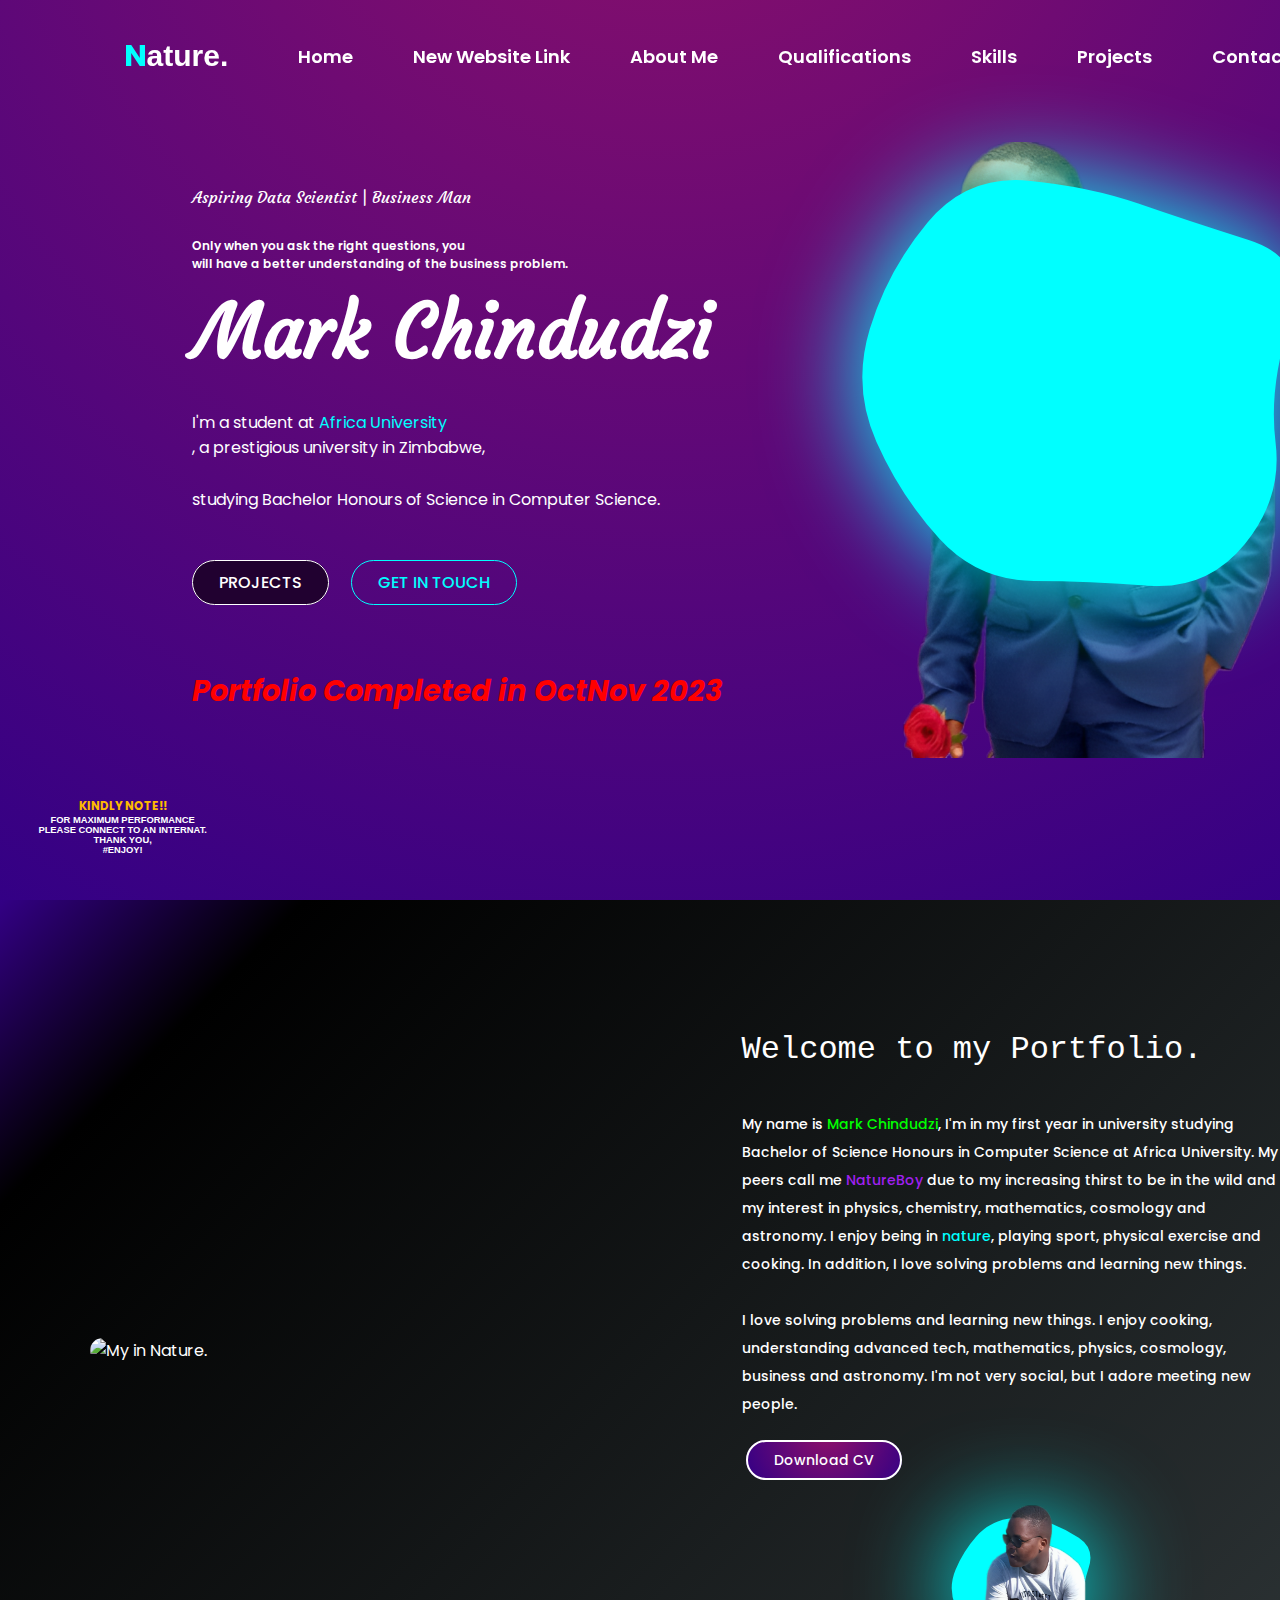
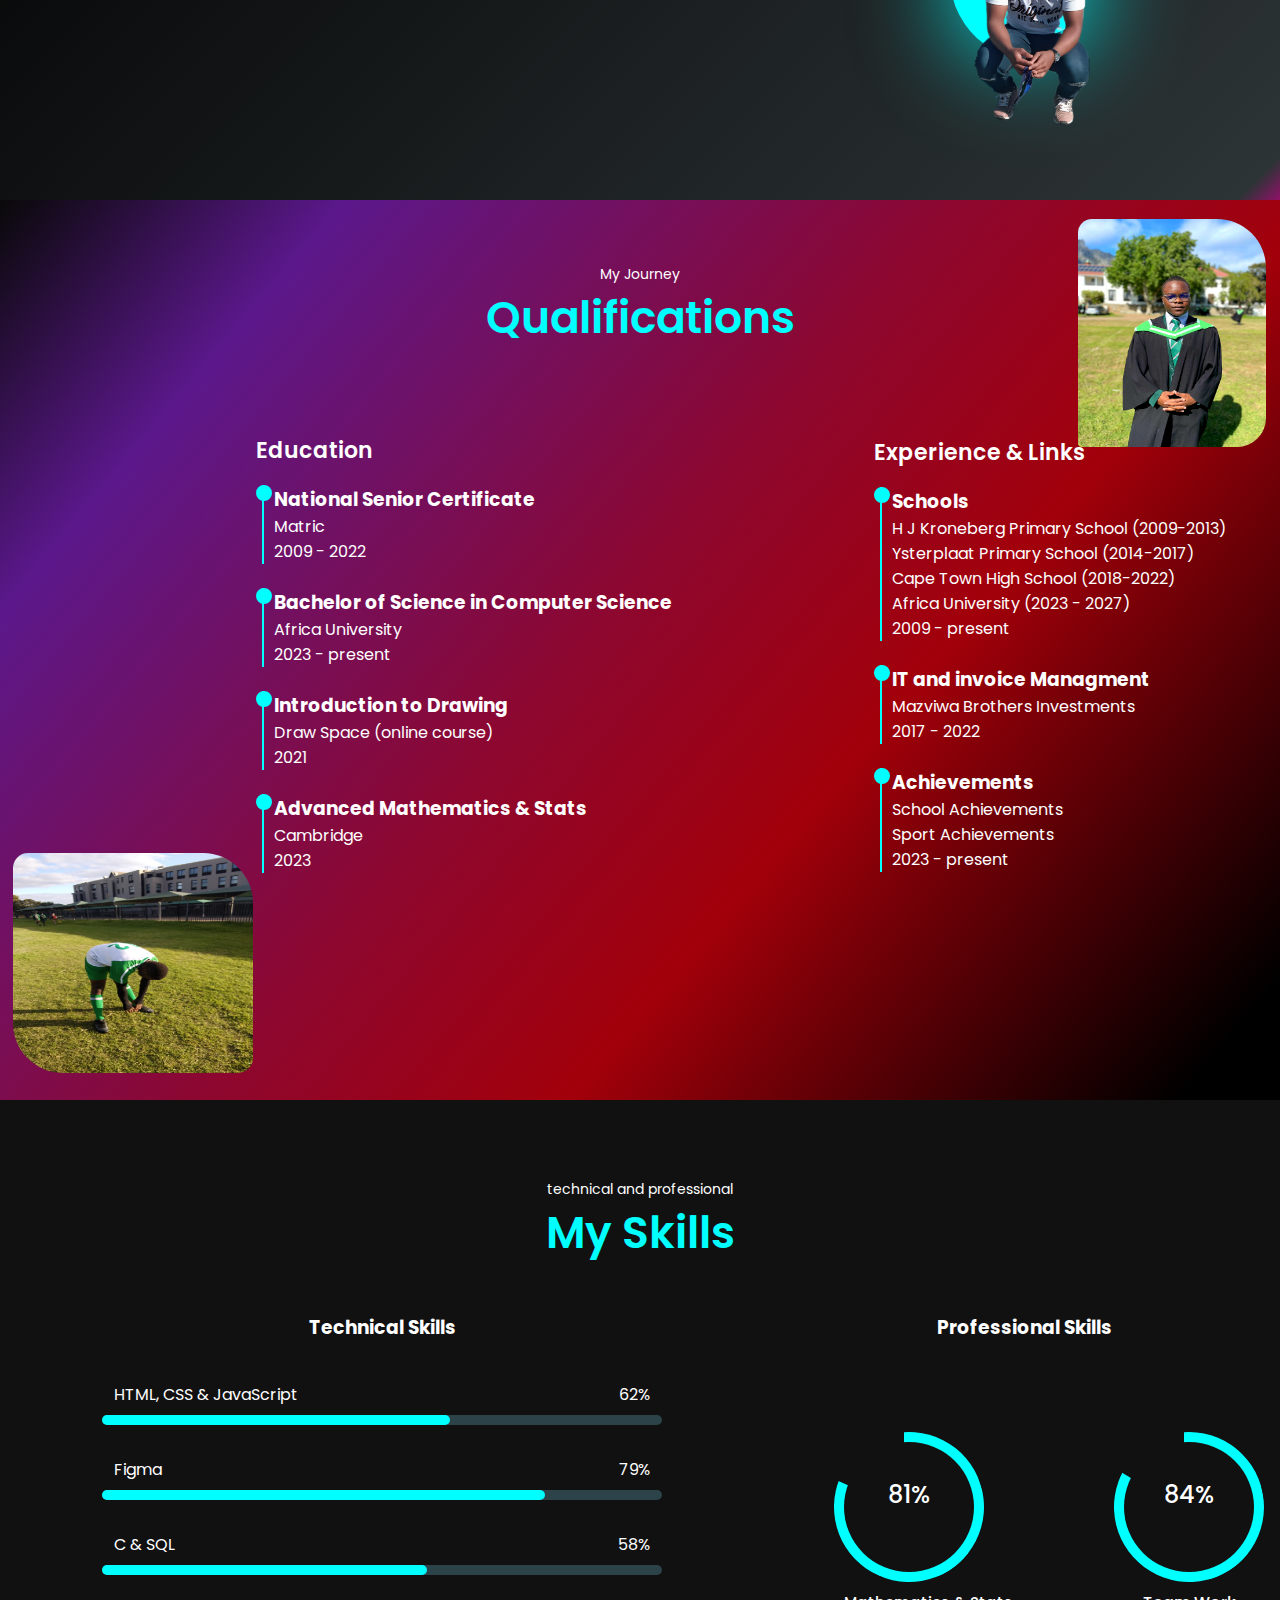
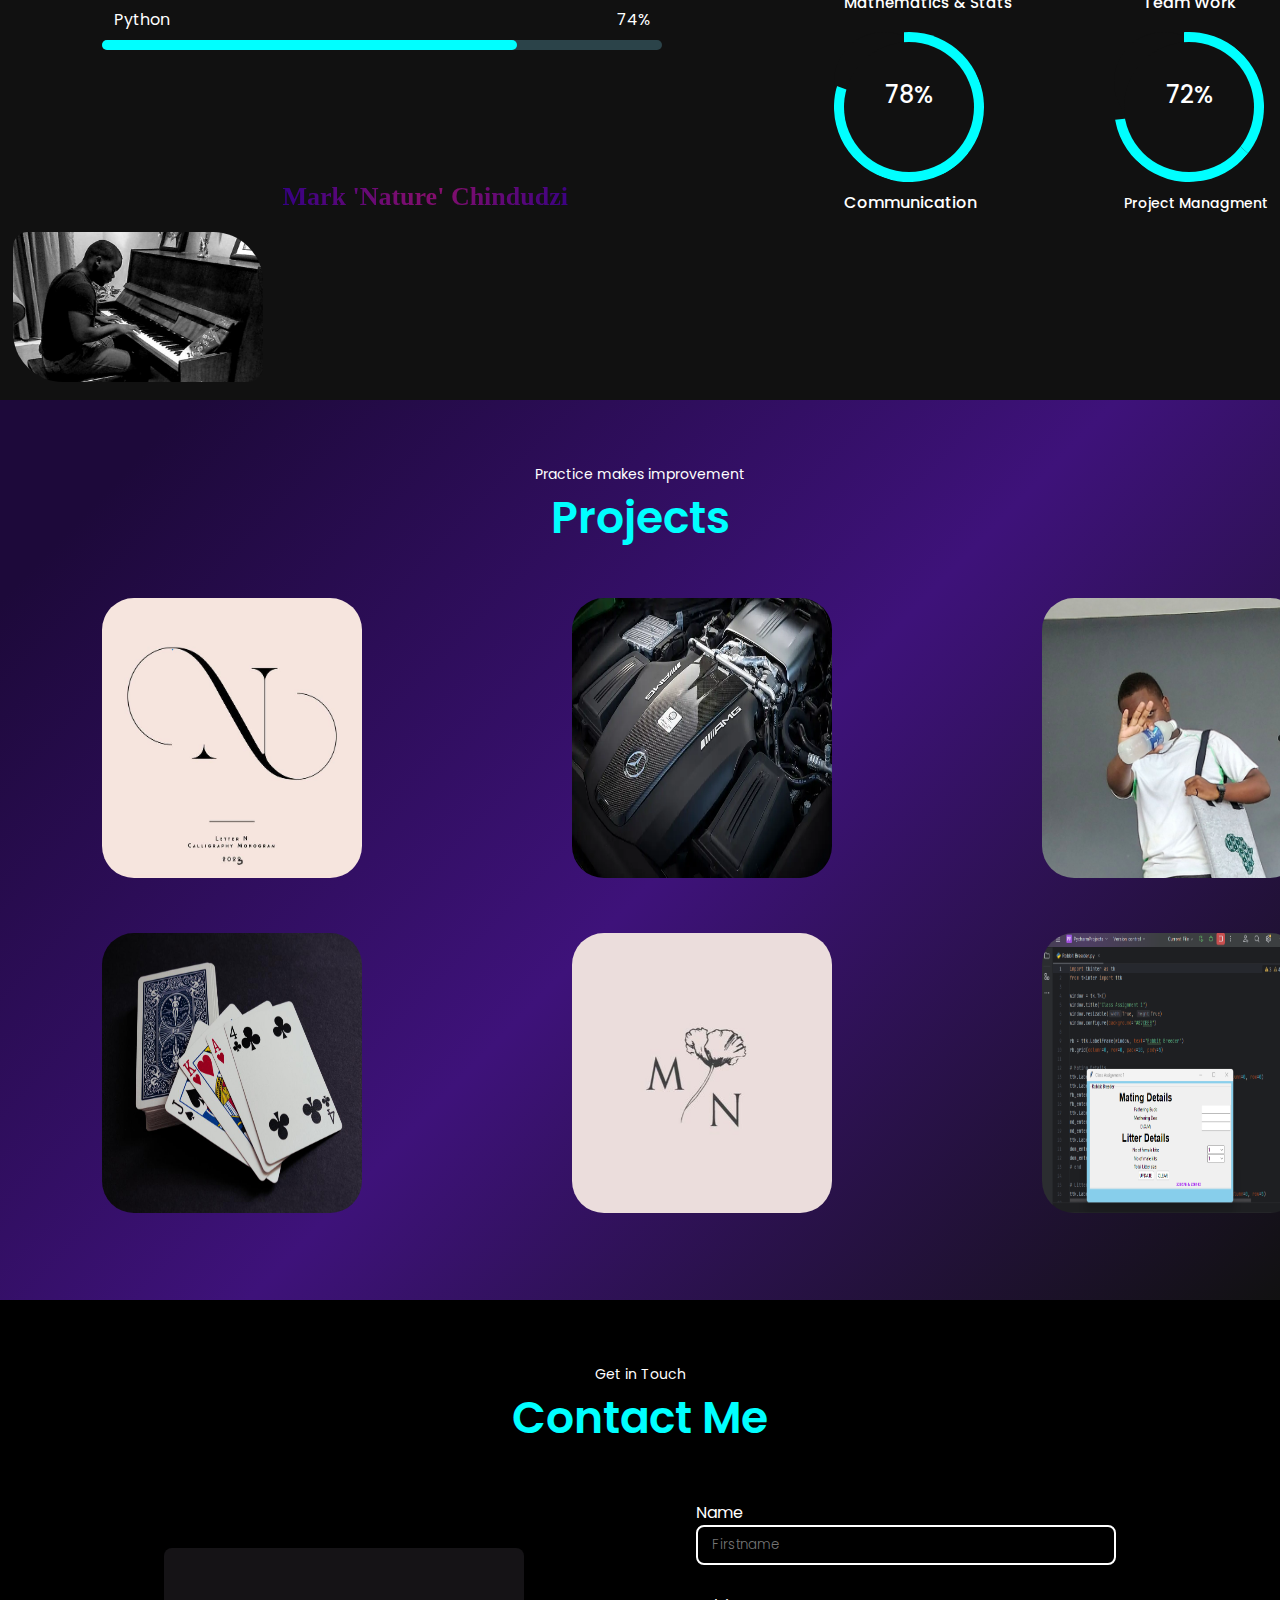
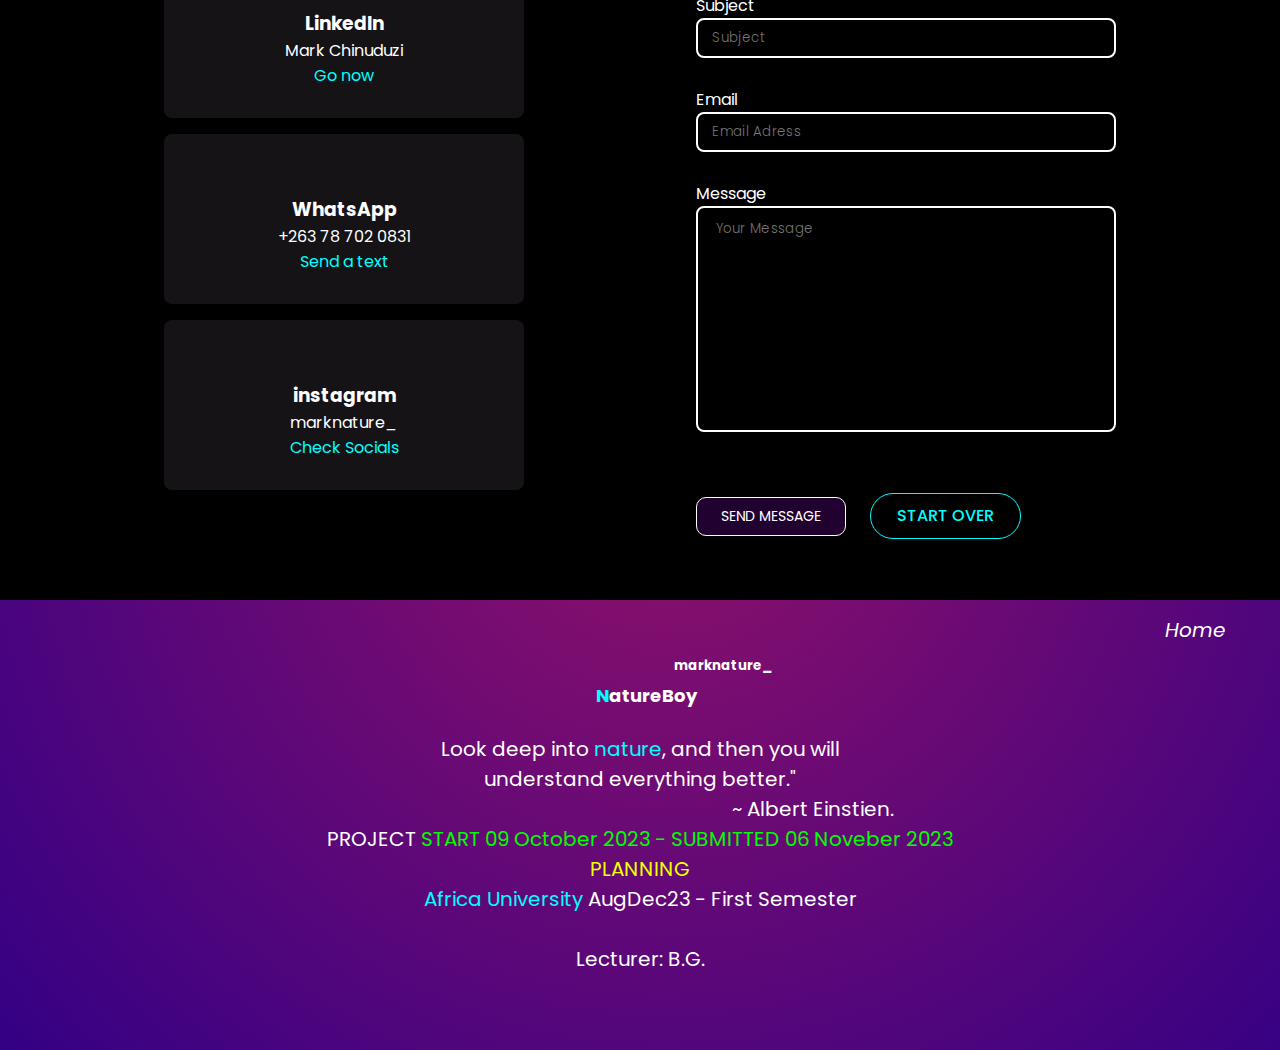
==== index.html @ 0c4cb0e7 "Fixing the error so i can publish it" ====
<!DOCTYPE html>
<html lang="en">
<head>
   <meta charset="UTF-8">
   <meta name="viewport" content="width=device-width, initial-scale=1">
   <title>marknature_230378_AugDec23_Sem1</title>
   <link rel="stylesheet" text="text/css" href="assets/css/styles.css">
   <link href="https://cdn.jsdelivr.net/npm/remixicon@3.5.0/fonts/remixicon.css" rel="stylesheet">
   <link rel="preconnect" href="https://fonts.googleapis.com">
   <link rel="preconnect" href="https://fonts.gstatic.com" crossorigin>
   <link href="https://fonts.googleapis.com/css2?family=Courgette&family=Poppins:wght@300;400;500;600;700;800;900&display=swap" rel="stylesheet">
</head>

<body>

   <div id="navbar" data-toggle="ham-navigation"> <!----Responsive NavBar--Mobile Hamburger Menu-->
      <label>
         <input type="checkbox">
         <span class="menu"><span class="hamburger"></span></span>
         <ul class="nav">
          <li><span style="color: #A020F0;">MENU</span></li>
         <li><a href="#home">Home</a></li>
         <li><a href="#headfootnew">New&nbsp;Website&nbsp;Link</a></li>
         <li><a href="#about-me">About&nbsp;Me</a></li>
         <li><a href="#qualifications">Qualifications</a></li>
         <li><a href="#skills">Skills</a></li>
         <li><a href="#projects">Projects</a></li>
         <li><a href="#contact">Contact</a></li>
         </ul>
      </label>
   </div>

   <header>
      <a class="logo"><i class="ri-tree-fill"></i>&nbsp;<span style="color:#0ff">N</span>ature.</a>
       <ul class="menu-list">
         <li><a href="#home" class="active">Home</a></li>
         <li><a href="#headfootnew">New&nbsp;Website&nbsp;Link</a></li>
         <li><a href="#about-me">About&nbsp;Me</a></li>
         <li><a href="#qualifications">Qualifications</a></li>
         <li><a href="#skills">Skills</a></li>
         <li><a href="#projects">Projects</a></li>
         <li><a href="#contact">Contact</a></li>
       </ul>
   </header>

   <section id="home">
      <div class="home-content">
         <h4>Aspiring Data Scientist | Business Man</h4>
         <h5>Only when you ask the right questions, you<br>will have a better understanding of the business problem.</h5>
         <h1>Mark Chindudzi</h1>
         <p>I'm a student at<a href="https://www.africau.ac.zw/" target="_blank" rel="noopener noreferrer"> Africa University</a><span class="dis">, a prestigious university in Zimbabwe,</span><br>studying Bachelor Honours of Science in Computer Science.</p>
         <a href="#projects" class="c">Projects</a>
         <a href="#footer" class="ct"><i class="ri-contacts-fill"></i> Get in touch</a>
         <br><br><br><br>
         <h2 style= "color: red; font-size: 29px; font-style: italic;">Portfolio Completed in OctNov 2023</h2>
      </div>

   <div class="icons">
      <a href="https://www.instagram.com/marknature_/" target="_blank" rel="noopener noreferrer"><i class="ri-instagram-fill"></i></a>
      <a href="https://www.linkedin.com/in/mark-chindudzi-191a35198/" target="_blank" rel="noopener noreferrer"><i class="ri-linkedin-box-fill"></i></a>
      <a href="https://wa.link/hgy0xg" target="_blank" rel="noopener noreferrer"><i class="ri-whatsapp-fill"></i></a>
      <a href="https://www.pinterest.co.kr/marknature_/" target="_blank" rel="noopener noreferrer"><i class="ri-pinterest-fill"></i></a>
      <a href="#contact"><i class="ri-mail-send-fill"></i></a>
   </div>

   <div class="liquid-shape">
   <svg viewBox="0 0 500 500" xmlns="http://www.w3.org/2000/svg" xmlns:xlink="http://www.w3.org/1999/xlink" width="100%" id="blobSvg">
      <path fill="#0ff">
          <animate attributeName="d"
               dur="25s"
               repeatCount="indefinite"
               values="
               M426,302.5Q433,355,398.5,401.5Q364,448,307,439Q250,430,199.5,427Q149,424,118,384Q87,344,64,297Q41,250,52,196Q63,142,99,96.5Q135,51,192.5,70.5Q250,90,288,104.5Q326,119,392,124.5Q458,130,438.5,190Q419,250,426,302.5Z;

               M412,298.5Q417,347,381.5,381Q346,415,298,422Q250,429,194.5,435.5Q139,442,92.5,405Q46,368,24.5,309Q3,250,32.5,196Q62,142,101,100.5Q140,59,195,32Q250,5,310.5,23Q371,41,408.5,89Q446,137,426.5,193.5Q407,250,412,298.5Z;

               M441,298Q416,346,390.5,397.5Q365,449,307.5,468.5Q250,488,206.5,444.5Q163,401,99,387.5Q35,374,50.5,312Q66,250,88.5,210Q111,170,123.5,111Q136,52,193,46Q250,40,312,37Q374,34,384,100.5Q394,167,430,208.5Q466,250,441,298Z;

               M478,310Q458,370,399,388Q340,406,295,452.5Q250,499,200,461Q150,423,103.5,392Q57,361,32,305.5Q7,250,58,209.5Q109,169,140,141Q171,113,210.5,83.5Q250,54,291.5,80Q333,106,359.5,138.5Q386,171,442,210.5Q498,250,478,310Z;

               M456.5,306.5Q446,363,388,376Q330,389,290,441.5Q250,494,188.5,478.5Q127,463,101.5,406.5Q76,350,81,300Q86,250,101,211Q116,172,132.5,124Q149,76,199.5,40Q250,4,294,50.5Q338,97,395.5,115Q453,133,460,191.5Q467,250,456.5,306.5Z;

               M473.5,308.5Q453,367,391,376.5Q329,386,289.5,415.5Q250,445,202,430.5Q154,416,131,374Q108,332,99,291Q90,250,104,212Q118,174,124.5,109Q131,44,190.5,61Q250,78,294,88Q338,98,377.5,126Q417,154,455.5,202Q494,250,473.5,308.5Z;

               M441.5,303.5Q436,357,399.5,401.5Q363,446,306.5,427.5Q250,409,189,435Q128,461,105,404Q82,347,74,298.5Q66,250,91.5,211.5Q117,173,143,141.5Q169,110,209.5,73.5Q250,37,306,46.5Q362,56,405.5,95.5Q449,135,448,192.5Q447,250,441.5,303.5Z;

               M414.5,288Q381,326,375.5,392.5Q370,459,310,475Q250,491,203.5,451Q157,411,108,385.5Q59,360,46,305Q33,250,44.5,194Q56,138,105,111Q154,84,202,59Q250,34,301,53.5Q352,73,376,118Q400,163,424,206.5Q448,250,414.5,288Z;

               M440.5,294Q403,338,370,369Q337,400,293.5,430.5Q250,461,201.5,440Q153,419,110,387.5Q67,356,38.5,303Q10,250,55.5,207Q101,164,129,127Q157,90,203.5,75Q250,60,300.5,67.5Q351,75,374.5,119.5Q398,164,438,207Q478,250,440.5,294Z;
               "
          ></animate>
      </path>
     </svg>
   </div>
   <div class="liquid-shape2">
      <svg viewBox="0 0 500 500" xmlns="http://www.w3.org/2000/svg" xmlns:xlink="http://www.w3.org/1999/xlink" width="100%" id="blobSvg">
         <path fill="#0ff">
             <animate attributeName="d"
                  dur="25s"
                  repeatCount="indefinite"
                  values="
                  M426,302.5Q433,355,398.5,401.5Q364,448,307,439Q250,430,199.5,427Q149,424,118,384Q87,344,64,297Q41,250,52,196Q63,142,99,96.5Q135,51,192.5,70.5Q250,90,288,104.5Q326,119,392,124.5Q458,130,438.5,190Q419,250,426,302.5Z;
   
                  M412,298.5Q417,347,381.5,381Q346,415,298,422Q250,429,194.5,435.5Q139,442,92.5,405Q46,368,24.5,309Q3,250,32.5,196Q62,142,101,100.5Q140,59,195,32Q250,5,310.5,23Q371,41,408.5,89Q446,137,426.5,193.5Q407,250,412,298.5Z;
   
                  M441,298Q416,346,390.5,397.5Q365,449,307.5,468.5Q250,488,206.5,444.5Q163,401,99,387.5Q35,374,50.5,312Q66,250,88.5,210Q111,170,123.5,111Q136,52,193,46Q250,40,312,37Q374,34,384,100.5Q394,167,430,208.5Q466,250,441,298Z;
   
                  M478,310Q458,370,399,388Q340,406,295,452.5Q250,499,200,461Q150,423,103.5,392Q57,361,32,305.5Q7,250,58,209.5Q109,169,140,141Q171,113,210.5,83.5Q250,54,291.5,80Q333,106,359.5,138.5Q386,171,442,210.5Q498,250,478,310Z;
   
                  M456.5,306.5Q446,363,388,376Q330,389,290,441.5Q250,494,188.5,478.5Q127,463,101.5,406.5Q76,350,81,300Q86,250,101,211Q116,172,132.5,124Q149,76,199.5,40Q250,4,294,50.5Q338,97,395.5,115Q453,133,460,191.5Q467,250,456.5,306.5Z;
   
                  M473.5,308.5Q453,367,391,376.5Q329,386,289.5,415.5Q250,445,202,430.5Q154,416,131,374Q108,332,99,291Q90,250,104,212Q118,174,124.5,109Q131,44,190.5,61Q250,78,294,88Q338,98,377.5,126Q417,154,455.5,202Q494,250,473.5,308.5Z;
   
                  M441.5,303.5Q436,357,399.5,401.5Q363,446,306.5,427.5Q250,409,189,435Q128,461,105,404Q82,347,74,298.5Q66,250,91.5,211.5Q117,173,143,141.5Q169,110,209.5,73.5Q250,37,306,46.5Q362,56,405.5,95.5Q449,135,448,192.5Q447,250,441.5,303.5Z;
   
                  M414.5,288Q381,326,375.5,392.5Q370,459,310,475Q250,491,203.5,451Q157,411,108,385.5Q59,360,46,305Q33,250,44.5,194Q56,138,105,111Q154,84,202,59Q250,34,301,53.5Q352,73,376,118Q400,163,424,206.5Q448,250,414.5,288Z;
   
                  M440.5,294Q403,338,370,369Q337,400,293.5,430.5Q250,461,201.5,440Q153,419,110,387.5Q67,356,38.5,303Q10,250,55.5,207Q101,164,129,127Q157,90,203.5,75Q250,60,300.5,67.5Q351,75,374.5,119.5Q398,164,438,207Q478,250,440.5,294Z;
                  "
             ></animate>
         </path>
        </svg>
      </div>
   <div class="Professional-Profile-Picture">
      <img src="assets/img/ppp.png" alt="A professional profile picture.">
   </div>
   <div class="note">
      <h5 style="color: #fb0;"><i class="ri-star-half-fill"></i> KINDLY NOTE!!</h5>
      <h6>FOR MAXIMUM PERFORMANCE<br>PLEASE CONNECT TO AN INTERNAT.<br>THANK YOU,<br>#ENJOY!</h6>
   </div>

   </section>

   <div class="about">
   <section id="about-me">
      <img src="assets/img/about.jpg" alt="My in Nature.">
      <div class="about-content">
         <h1>Welcome to my Portfolio.</h1><br>
         <p>My name is <span style="color:#0f0">Mark Chindudzi</span>, I'm in my first year in university studying Bachelor of Science Honours in Computer
         Science at Africa University. My peers call me <span style="color:#A020F0;">NatureBoy</span> due to my increasing thirst to be in the wild and my 
         interest in physics, chemistry, mathematics, cosmology and astronomy. I enjoy being in <span style="color:#0ff">nature</span>, playing sport, physical exercise and cooking. In addition, I love solving problems and learning new things.</p><br><p>I love solving problems and learning new things. I enjoy cooking, understanding advanced tech, mathematics, physics, cosmology, business and astronomy. I'm not very social, but I adore meeting new people.</p><br>
         <a class="cvb" href="assets/pdf/Nature-CV.pdf" target="_blank" rel="noopener noreferrer"><i class="ri-file-download-fill"></i> Download CV</a><br><br>
         <img src="assets/img/about2.png" alt="Picture of Mark.">
         <div class="liquid-shape4">
            <svg viewBox="0 0 500 500" xmlns="http://www.w3.org/2000/svg" xmlns:xlink="http://www.w3.org/1999/xlink" width="100%" id="blobSvg">
               <path fill="#0ff">
                   <animate attributeName="d"
                        dur="4s"
                        repeatCount="indefinite"
                        values="
                        M426,302.5Q433,355,398.5,401.5Q364,448,307,439Q250,430,199.5,427Q149,424,118,384Q87,344,64,297Q41,250,52,196Q63,142,99,96.5Q135,51,192.5,70.5Q250,90,288,104.5Q326,119,392,124.5Q458,130,438.5,190Q419,250,426,302.5Z;
         
                        M412,298.5Q417,347,381.5,381Q346,415,298,422Q250,429,194.5,435.5Q139,442,92.5,405Q46,368,24.5,309Q3,250,32.5,196Q62,142,101,100.5Q140,59,195,32Q250,5,310.5,23Q371,41,408.5,89Q446,137,426.5,193.5Q407,250,412,298.5Z;
         
                        M441,298Q416,346,390.5,397.5Q365,449,307.5,468.5Q250,488,206.5,444.5Q163,401,99,387.5Q35,374,50.5,312Q66,250,88.5,210Q111,170,123.5,111Q136,52,193,46Q250,40,312,37Q374,34,384,100.5Q394,167,430,208.5Q466,250,441,298Z;
                        "
                   ></animate>
               </path>
              </svg>
            </div>
         <div class="liquid-shape3">
               <svg viewBox="0 0 500 500" xmlns="http://www.w3.org/2000/svg" xmlns:xlink="http://www.w3.org/1999/xlink" width="100%" id="blobSvg">
                  <path fill="#0ff">
                      <animate attributeName="d"
                           dur="3s"
                           repeatCount="indefinite"
                           values="
                           M426,302.5Q433,355,398.5,401.5Q364,448,307,439Q250,430,199.5,427Q149,424,118,384Q87,344,64,297Q41,250,52,196Q63,142,99,96.5Q135,51,192.5,70.5Q250,90,288,104.5Q326,119,392,124.5Q458,130,438.5,190Q419,250,426,302.5Z;
            
                           M412,298.5Q417,347,381.5,381Q346,415,298,422Q250,429,194.5,435.5Q139,442,92.5,405Q46,368,24.5,309Q3,250,32.5,196Q62,142,101,100.5Q140,59,195,32Q250,5,310.5,23Q371,41,408.5,89Q446,137,426.5,193.5Q407,250,412,298.5Z;
            
                           M441,298Q416,346,390.5,397.5Q365,449,307.5,468.5Q250,488,206.5,444.5Q163,401,99,387.5Q35,374,50.5,312Q66,250,88.5,210Q111,170,123.5,111Q136,52,193,46Q250,40,312,37Q374,34,384,100.5Q394,167,430,208.5Q466,250,441,298Z;
                           "
                      ></animate>
                  </path>
                 </svg>
            </div>
      </div>
   </section>
   </div>

   <section id="qualifications">
      <div class="q">
         <div class="main-text">
            <span>My Journey</span>
            <h2>Qualifications</h2>
         </div>
         <div class="qual-content">
   
            <div class="education">
               <h3 class="qual-title"><i class="ri-graduation-cap-fill"></i> Education</h3>
   
            <div class="timeline">
               <div class="timeline-item">
                  <div class="circle-dot"></div>
                  <div class="deta">
                     <h3 class="timeline-title">National Senior Certificate</h3>
                     <p class="timeline-text">Matric</p>
                     <span class="timeline-date"><i class="ri-calendar-todo-fill"></i>2009 - 2022</span>
                  </div>
               </div>
   
               <div class="timeline-item">
                  <div class="circle-dot"></div>
                  <div class="deta">
                     <h3 class="timeline-title">Bachelor of Science in Computer Science</h3>
                     <p class="timeline-text">Africa University</p>
                     <span class="timeline-date"><i class="ri-calendar-todo-fill"></i>2023 - present</span>
                  </div>
               </div>
   
               <div class="timeline-item">
                  <div class="circle-dot"></div>
                  <div class="deta">
                        <h3 class="timeline-title">Introduction to Drawing</h3>
                        <p class="timeline-text">Draw Space (online course)</p>
                        <span class="timeline-date"> <i class="ri-calendar-todo-fill"></i>2021</span>
                  </div>
   
               </div>
   
               <div class="timeline-item">
                  <div class="circle-dot"></div>
                  <div class="deta">
                     <h3 class="timeline-title">Advanced Mathematics & Stats</h3>
                     <p class="timeline-text">Cambridge</p>
                     <span class="timeline-date"><i class="ri-calendar-todo-fill"></i></i>2023</span>
                  </div>
               </div>
   
            </div>
            </div>
   
            <div class="experince">
               <h3 class="qual-title"><i class="ri-links-line"></i>Experience & Links</h3>
   
            <div class="timeline">
               <div class="timeline-item">
                  <div class="deta">
                     <div class="circle-dot"></div>
                     <h3 class="timeline-title">Schools</h3>
                     <p class="timeline-text">H J Kroneberg Primary School (2009-2013)<br>Ysterplaat Primary School (2014-2017)<br>Cape Town High School (2018-2022)<br>Africa University (2023 - 2027)</p>
                     <span class="timeline-date"><i class="ri-calendar-todo-fill"></i>2009 - present</span>
                  </div>
               </div>
   
               <div class="timeline-item">
                  <div class="circle-dot"></div>
                  <div class="deta">
                      <h3 class="timeline-title">IT and invoice Managment</h3>
                     <p class="timeline-text">Mazviwa Brothers Investments</p>
                     <span class="timeline-date"><i class="ri-calendar-todo-fill"></i>2017 - 2022</span>
                  </div>
               </div>
   
               <div class="timeline-item">
                  <div class="circle-dot"></div>
                  <div class="deta">
                     <h3 class="timeline-title">Achievements</h3>
                     <p class="timeline-text">School Achievements<br>Sport Achievements</p>
                     <span class="timeline-date"><i class="ri-calendar-todo-fill"></i>2023 - present</span>
                  </div>
               </div>
   
            </div>
            </div>
   
         </div>
      <br>
      </div>

   <img src="assets/img/academic.png" alt="Academic Achievements" class="img1">
   <img src="assets/img/sport.png" alt="Sport Achievement number 12" class="img2">

   </section>

   <section id="skills">
      <div class="main-text">
         <span>technical and professional</span>
         <h2>My Skills</h2>
      </div>
      <div class="skills-main">
         <div class="skills-left">
            <h3>Technical Skills</h3>

            <div class="skillbar">
               <div class="info">
                  <p>HTML, CSS & JavaScript</p>
                  <p>62%</p>
               </div>
               <div class="bar">
                  <span class="hcj"></span>
               </div>
            </div>

            <div class="skillbar">
               <div class="info">
                  <p>Figma</p>
                  <p>79%</p>
               </div>
               <div class="bar">
                  <span class="figma"></span>
               </div>
            </div>
            
            <div class="skillbar">
               <div class="info">
                  <p>C & SQL</p>
                  <p>58%</p>
               </div>
               <div class="bar">
                  <span class="csql"></span>
               </div>
            </div>

            <div class="skillbar">
               <div class="info">
                  <p>Python</p>
                  <p>74%</p>
               </div>
               <div class="bar">
                  <span class="python"></span>
               </div>
            </div><br><br><br><br>
               <div><a id="nature__logo">Mark 'Nature' Chindudzi</a></div>
          </div>


         <div class="skill-right">
            <h3>Professional Skills</h3>
            <div class="professional">

               <div class="circle-wrap">
                  <div class="circle">
                    <div class="mask full">
                      <div class="fill"></div>
                    </div>
                    <div class="mask half">
                      <div class="fill"></div>
                    </div>
                    <div class="inside-circle">81%<br><span style="font-size: 15px; align-items: center;">Mathematics&nbsp;&&nbsp;Stats</span></div>
                  </div>
               </div>

               <div class="circle-wrap">
                  <div class="circle">
                    <div class="mask full">
                      <div class="fill-2"></div>
                    </div>
                    <div class="mask half">
                      <div class="fill-2"></div>
                    </div>
                    <div class="inside-circle">84%<br><span style="font-size: 16px; align-items: center;">Team&nbsp;Work</span></div>
                  </div>
               </div>

               <div class="circle-wrap">
                  <div class="circle">
                    <div class="mask full">
                      <div class="fill-3"></div>
                    </div>
                    <div class="mask half">
                      <div class="fill-3"></div>
                    </div>
                    <div class="inside-circle">78%<br><span style="font-size: 16px; align-items: center;">Communication</span></div>
                  </div>
               </div>

               <div class="circle-wrap">
                  <div class="circle">
                    <div class="mask full">
                      <div class="fill-4"></div>
                    </div>
                    <div class="mask half">
                      <div class="fill-4"></div>
                    </div>
                    <div class="inside-circle">72%<br><span style="font-size: 14px; align-items: center;">Project&nbsp;Managment</span></div>
                  </div>
               </div>

            </div>
         </div>
         <span class="space-skills"><br><br></span>
      </div>

      <img src="assets/img/piano.png" alt="Me playing the piano" class="img3">
      
   </section>

   <section id="projects">
      <div class="main-text">
         <span>Practice makes improvement</span>
         <h2>Projects</h2>
      </div>
      <div class="projects-content">

         <article class="project-card">
            <img src="assets/img/project3.png" alt="Project 1 image">
            <div class="project-modal">
               <span class="project-subtitle">HTML & CSS Project</span>
               <h2 class="project-title">Glow Button</h2>
               <a href="assets/Practice projects/html&css/glow.html" class="demo" target="_blank" rel="noopener noreferrer">View demo <i class="ri-external-link-fill"></i></a>
            </div>
         </article>

         <article class="project-card">
            <img src="assets/Practice projects/html&css/mercedes/2018-mercedes-amg-gt-r-first-drive (1).webp" alt="Project 1 image">
            <div class="project-modal">
               <span class="project-subtitle">HTTML & CSS Project</span>
               <h2 class="project-title">Animated<br>Card - Mercedes Benz</h2>
               <a href="assets/Practice projects/html&css/mercedes.html" class="demo" target="_blank" rel="noopener noreferrer">View demo <i class="ri-external-link-fill"></i></a>
            </div>
         </article>
         
         <article class="project-card">
            <img src="assets/Practice projects/html&css/pic.jpg" alt="Project 1 image">
            <div class="project-modal">
               <span class="project-subtitle">HTML & CSS Project</span>
               <h2 class="project-title">Business Card</h2>
               <a href="assets/Practice projects/html&css/businesscard.html" class="demo" target="_blank" rel="noopener noreferrer">View demo <i class="ri-external-link-fill"></i></a>
            </div>
         </article>
         
         <article class="project-card">
            <img src="assets/img/dc.png" alt="Project 1 image">
            <div class="project-modal">
               <span class="project-subtitle">Python project using OOP</span>
               <h2 class="project-title">Deck of Cards</h2>
               <a href="assets/Practice projects/python/Deck of Cards program.py" class="demo" target="_blank" rel="noopener noreferrer">Download Code <i class="ri-download-2-line"></i></a>
            </div>
         </article>
         
         <article class="project-card">
            <img src="assets/img/figma.jpg" alt="Project 1 image">
            <div class="project-modal">
               <span class="project-subtitle">Figma Assignment</span>
               <h2 class="project-title">Design and Prototype<br>of a Website</h2>
               <a href="https://www.figma.com/proto/x0un93gd8PDCVAwZAt4Xbc/Untitled?type=design&node-id=35-2&t=lUaqLYJhbNsBMEvG-0&scaling=scale-down&page-id=18%3A88&starting-point-node-id=35%3A2" class="demo" target="_blank" rel="noopener noreferrer">View demo <i class="ri-external-link-fill"></i></a>
            </div>
         </article>

         <article class="project-card">
            <img src="assets/img/rb.png" alt="Project 1 image">
            <div class="project-modal">
               <span class="project-subtitle">Python GUI Project</span>
               <h2 class="project-title">Robbit Breeder</h2>
               <a href="assets/Practice projects/python/Robbit Breeder.py" class="demo" target="_blank" rel="noopener noreferrer">Download Code <i class="ri-download-2-line"></i></a>
            </div>
         </article>
         
      </div>
   </section>

   <section id="contact">
            <div class="main-text">
               <span>Get in Touch</span>
               <h2>Contact Me</h2>
            </div>
   <div class="contact_container">
      <div class="contact-content">
         <div class="contact_info">

            <div class="contact-card">
               <h3 class="c_card-title"><i class="ri-linkedin-fill"></i><br>LinkedIn</h3>
               <span class="c_card-data">Mark Chinuduzi</span><br>
               <span class="contact_button"><a href="https://www.linkedin.com/in/mark-chindudzi-191a35198/" target="_blank" rel="noopener noreferrer">Go now</a><i class="ri-arrow-drop-right-line"></i></span>
            </div>

            <div class="contact-card">
               <h3 class="c_card-title"><i class="ri-whatsapp-line"></i><br>WhatsApp</h3>
               <span class="c_card-data">+263 78 702 0831</span><br>
               <span class="contact_button"><a href="https://wa.link/hgy0xg" target="_blank" rel="noopener noreferrer">Send a text</a><i class="ri-arrow-drop-right-line"></i></span>
            </div>

            <div class="contact-card">
               <h3 class="c_card-title"><i class="ri-instagram-line"></i><br>instagram</h3>
               <span class="c_card-data">marknature_</span><br>
               <span class="contact_button"><a href="https://www.instagram.com/marknature_/" target="_blank" rel="noopener noreferrer">Check Socials</a><i class="ri-arrow-drop-right-line"></i></span>
            </div>

         </div>
      </div>
      <div class="contact-content">

         <form name="contact-form" onsubmit="return validateForm()" class="contact-form">
            <div class="input_container">
               <label for="name">Name</label>
               <input type="text" class="input" name="name" placeholder="Firstname">
            </div>

            <div class="input_container">
               <label for="subject">Subject</label>
               <input type="text" class="input" name="subject" placeholder="Subject">
            </div>

            <div class="input_container">
               <label for="email">Email</label>
               <input type="text" class="input" name="email" placeholder="Email Adress">
            </div>

            <div class="input_container textarea">
               <label for="message">Message</label>
               <textarea cols="30" rows="10" class="input" name="message" placeholder="Your Message"></textarea>
            </div>
            
            <p id="contact-message"></p>
            <br>
            <button type="submit" class="c"><i class="ri-send-plane-fill"></i> Send Message</button>
            <button type="reset" class="ct"><i class="ri-loop-right-line"></i> START OVER</button>
         </form>

      </div>
   </div>

   </section>

   <footer id="footer">
      <div class="scroll-up">
         <a href="#home"><i class="ri-arrow-up-s-fill">Home</i></a>
      </div>
      <br>
      <div class="f-icons">
         <a href="https://www.instagram.com/marknature_/" target="_blank" rel="noopener noreferrer"><i class="ri-instagram-fill"></i></a>
         <a href="https://www.linkedin.com/in/mark-chindudzi-191a35198/" target="_blank" rel="noopener noreferrer"><i class="ri-linkedin-box-fill"></i></a>
         <a href="https://wa.link/hgy0xg" target="_blank" rel="noopener noreferrer"><i class="ri-whatsapp-fill"></i></a>
         <a href="https://www.pinterest.co.kr/marknature_/" target="_blank" rel="noopener noreferrer"><i class="ri-pinterest-fill"></i></a>
         <a href="#portfolio"><i class="ri-pages-fill"></i></a><br>
         <h5 class="mn">&emsp;marknature_</h5>
         <h4 style="color: #fff; font-size: 18px;"><i class="ri-tree-line"></i><span style="color:#0ff">N</span>atureBoy</h4><br>
      </div>
     <div class="foot-t">
      <p>Look deep into <span style="color:#0ff">nature</span>, and then you will<br>understand everything better."<br>&emsp;&emsp;&emsp;&emsp;&emsp;&emsp;&emsp;&emsp;&emsp;&emsp;&emsp;&emsp;&emsp;&emsp;&emsp;&emsp;&emsp;&nbsp;~ Albert Einstien.<br>PROJECT <span style="color:#0f0" class="dateW">START 09 October 2023 - SUBMITTED 06 Noveber 2023</span><br><a href="https://www.figma.com/file/x0un93gd8PDCVAwZAt4Xbc/Untitled?type=design&node-id=71-217&mode=design&t=lUaqLYJhbNsBMEvG-0" target="_blank" rel="noopener noreferrer"><span style="text-decoration: none; color: #ef0;">PLANNING</span></a><br><a href="https://www.africau.ac.zw/" target="_blank" rel="noopener noreferrer"><span style="color: #0ff; text-decoration: none;">Africa University</span></a> AugDec23 - First Semester</p><br>
      <p><i class="ri-school-fill"></i> Lecturer: B.G.</p>
     </div>
   </footer>

</body>

   <script src="https://unpkg.com/scrollreveal"></script>
   <script src="assets/js/main.js"></script>

</html>
---- assets/css/styles.css ----
* {
	padding: 0;
  margin: 0;
	box-sizing: border-box;
	font-family: 'Poppins', sans-serif;
	list-style: none;
	text-decoration: none;
}

body{
	overflow-x: hidden;
}

header{
	position: fixed;
	right: 0;
	top: 0;
	z-index: 95;
	width: 100%;
	margin-left: 20px;
	display: flex;
	align-items: center;
	justify-content: space-between;
	padding: 33px 9%;
	background: transparent;
}

#navbar{
	display: none;
}

.nav li span{
	font-size: 80px;
}

.logo {
	font-size: 30px;
	font-weight: 700;
	font-family: "Arial", "Helvetica", sans-serif;
	color:#fff;
}

.menu-list {
	display: inline-flex;
	margin-left: 10px;
}

.menu-list a {
	color: #fff;
	margin-left: 60px;
	font-size: 18px;
	font-weight: 600;
	border-bottom: 2px solid transparent;
	transition: all 0.55s ease;
}

.menu-list a:hover{
	border-bottom: 4px solid #6ff;
	color:#6ff;
	text-shadow:0 0 10px #0ff,
	            0 0 20px #0ff,
							0 0 40px #0ff,
							0 0 60px #0ff,
							0 0 80px #0ff,
							0 0 100px #0ff,
							0 0 120px #0ff,
							0 0 150px #0ff;
	font-size: 19px;
}

#home {
	height: 100%;
	width: 100%;
	min-height: 105vh;
	background: #09030e;
	background: radial-gradient(circle at 52.1% -29.6%, #901169 0%, #330085 100.2%);
  position: relative;
	display: grid;
	grid-template-columns: repeat(2, 650px);
	align-items: center;
	gap: 8rem;
	padding: 0 19%;
	color: #fff;
}

.home-content h4{
	font-size: 17px;
	font-weight: 450;
	font-family: 'Courgette', cursive;
	margin-bottom: 35px;
}

.home-content h5{
	font-size: 14px;
	font-weight: 620;
	margin-bottom: 20px;
}

.home-content h1{
	font-family: 'Courgette', cursive;
	font-size: 92px;
	line-height: 1;
	margin: 25px 0 45px 5px;
}

.home-content p{
	font-size: 18px;
	line-height: 1.8;
	margin-bottom: 60px;
}
.home-content p a{
	color:#0ff;
	text-decoration: none;
}

.liquid-shape {
	width: 700px;
	position: absolute;
  top:15%;
	align-items: center;
	margin-left: 1025px;
	display: block;
}

.liquid-shape2{
	filter:blur(50px);
	width: 750px;
	position: absolute;
  top:15%;
	align-items: center;
	margin-left: 1025px;
	display: block;
}

.Professional-Profile-Picture img{
  width: 580px;
	height: auto;
	display: block;
	background-size: 360px;
  background-repeat: no-repeat;
	z-index: 40;
}

.home-content .c,.ct{
	display: inline;
	background: #210130;
	color: #fff;
	border: 1px solid #fff;
	padding: 11px 28px;
	line-height: 1.5;
	font-size: 17px;
	font-weight: 550;
	border-radius: 30px;
	text-transform: uppercase;
	transition: all 0.3s ease;
}

.home-content .c:hover {
	background: transparent;
	font-size: 18px;
	font-weight: 700;
	padding: 14px 34px;
	border: 2px solid #0ff;
	transform: translateX(10px);
	color:#0ff;
}

.home-content .ct{
	background: transparent;
	border: 1px solid #0ff;
	margin-left: 20px;
	color:#0ff;
}

.home-content .ct:hover {
	background: #210130;
	font-size: 18px;
	font-weight: 700;
	padding: 14px 34px;
	border: 2px solid #fff;
	transform: translateX(10px);
	color:#fff;
}

.icons {
	position: absolute;
	top: 50%;
	padding: 0 10%;
	transform: translateY(-50%);
}

.icons i {
	display: block;
	margin: 26px 0;
	font-size: 30px;
	color:#fff;
	transition: all .5s ease;
}

.icons i:hover {
	color:#0ff;
	transform: translateY(-7px);
}

.note {
	position: absolute;
	bottom: 5%;
	left: 3%;
	display: block;
	padding: 0;
	font-size: 16px;
	color: #fff;
	background: transparent;
	text-align: center;
}

.note h6{
	font-family: 'Franklin Gothic Medium', 'Arial Narrow', Arial, sans-serif;
}

#about-me {
	height: 100%;
	width: 100%;
	min-height: 105vh;
  position: relative;
	display: grid;
	grid-template-columns: repeat(2, 650px);
	align-items: center;
	align-items: center;
	gap: 9rem;
	padding: 3% 19%;
	color: #fff;
}
.about{
	background-color: #2d3436;
	background-image: linear-gradient(315deg, #901169 0%, #2d3436 2%, #000 86%,#330085 100%);
}

#about-me img{
	width:700px;
	display: block;
	border-radius: 30px;
	background-size: 360px; 
  background-repeat: no-repeat; 
}

.about-content{
	font-size: 18px;
	font-weight: 700;
}

.about-content h1 {
	font-family: 'Courier New', Courier, monospace;
	font-size: 40px;
	font-weight: 400;
}

.dis {
	display:block;
}

.cvb{
  text-decoration: none;
	color: #fff;
	padding: 12px 30px;
	background: #09030e;
	background: radial-gradient(circle at 52.1% -29.6%, #901169 0%, #330085 100.2%);
	border-radius: 30px;
	border: 2px solid #fff;
	margin-left: 5px;
}

.cvb:hover {
	color:#000;
	background: #0ff;
	border: #000;
	font-size: 20px;
	font-weight: 800;
	transform: translateX(8px);
}

#about-me .about-content img{
  width: 200px;
	padding: 0;
	display: block;
	margin: 2px 0 0 250px;
	z-index: 1;
	position: absolute;
	background-size: 360px;
  background-repeat: no-repeat; 
}

.liquid-shape3{
	width: 200px;
	margin: 2px 0 0 250px;
}
.liquid-shape4{
	filter: blur(50px);
	width: 200px;
	margin: 2px 0 0 250px;
	position: absolute;
}

#qualifications {
	height: 100%;
	width: 100%;
	min-height: 105vh;
	background: #090909;
	background: linear-gradient(130deg, #090909 0%, #5b188b 17%, #8d072f 47%, #a2000a 65%, #000 95%);
  position: relative;
	color: #fff;
}

.qual-content {
	display: grid;
	grid-template-columns: repeat(2, 650px);
	align-items: center;
	gap: 3.3rem;
	padding: 0 24%;
}

.qual-title {
	font-size: 25px;
	font-weight: 700;
	margin-bottom: 21px;
	margin-top: 40px;
}

.deta{
	margin-left: 24px;
}

.img1{
  border-radius: 15px 50px 30px 5px;
  padding: 2px; 
  width: 250px;
  height: 290px;
	position: absolute;
	top: 10%;
	right: 8%;
	background-size: 360px;
  background-repeat: no-repeat; 
}
.img2{
  border-radius: 15px 50px;
  padding: 2px; 
  width: 250px;
  height: 230px;
	position: absolute;
	bottom: 2%;
	left: 4%;
	background-size: 360px;
  background-repeat: no-repeat; 
}

.timeline-item {
	position: relative;
	margin-bottom: 26px;
}

.timeline-item:last-child{
	margin-bottom: 0;
}

.timeline-item::before{
	content:'';
	width: 3px;
	position: absolute;
	left: 7px;
	top: 0;
	height: 100%;
	background-color: #0ff;
}

.circle-dot {
	position: absolute;
	left: 0;
	top: 0;
	height: 1rem;
	width: 1rem;
	border: 2px solid #0ff;
	border-radius: 50%;
	background-color: #0ff;
}

.timeline-item:hover .circle-dot {
	background: #96148f;
	border-color: #0ff;
}

#skills {
	height: 100%;
	width: 100%;
	min-height: 105vh;
	background: #111;
  position: relative;
	color: #fff;
	padding: 2% 14%;
}

.main-text {
	width: 100%;
	text-align: center;
	padding-top: 6%;
	margin-bottom: 4rem;
	font-size: 18px;
}

.main-text h2 {
	font-weight: 700;
	font-size: 46px;
	color: #0ff;
}

.skills-main {
	width: 100%;
	display: grid;
	grid-template-columns: repeat(2, 650px);
	grid-row-gap: 35px;
	grid-column-gap: 85px;
}

.skills-main h3 {
	margin-bottom: 3rem;
	text-align: center;
}

.skillbar {
	margin-bottom: 2.5rem;
}

.skills-left .skillbar .info {
	display: flex;
	justify-content: space-between;
	align-items: center;
	padding: 0 12px;
}

.skills-left .skillbar .bar {
	width: 100%;
	height: 10px;
	background-color: #2b4349;
	border-radius: 25px;
	margin-top: 10px;
	position: relative;
}

.skillbar .bar span {
	width: 50%;
	height: 100%;
	position: absolute;
	left:0;
	background: #0ff;
	border-radius: 25px;
	box-shadow: #0e7474;
}
.skillbar .bar .hcj{
	width: 62%;
	animation: hcj 2s;
}
.skillbar .bar .figma{
	width: 79%;
	animation: figma 3s;
}
.skillbar .bar .csql{
	width: 58%;
	animation: csql 4s;
}
.skillbar .bar .python{
	width: 74%;
	animation: python 5s;
}

.professional{
	display: grid;
	grid-template-columns: 1fr 1fr;
}
.circle-wrap {
  margin: 50px auto;
  width: 150px;
  height: 150px;
  background: #111;
  border-radius: 50%;
}
.circle-wrap .circle .mask,
.circle-wrap .circle .fill, .fill-2, .fill-3, .fill-4 {
  width: 150px;
  height: 150px;
  position: absolute;
  border-radius: 50%;
}
.circle-wrap .circle .mask {
  clip: rect(0px, 150px, 180px, 70px);
}
.fill, .fill-2, .fill-3, .fill-4 {
  clip: rect(0px, 70px, 180px, 0px);
  background-color: #0ff;
}
.circle-wrap .circle .mask.full,
.circle-wrap .circle .fill {
  animation: fill ease-in-out 2s;
  transform: rotate(162deg);
}
.circle-wrap .circle .mask.full,
.circle-wrap .circle .fill-2 {
  animation: fill ease-in-out 3s;
  transform: rotate(169deg);
}
.circle-wrap .circle .mask.full,
.circle-wrap .circle .fill-3 {
  animation: fill ease-in-out 4s;
  transform: rotate(158deg);
}
.circle-wrap .circle .mask.full,
.circle-wrap .circle .fill-4 {
  animation: fill ease-in-out 5s;
  transform: rotate(132deg);
}
.circle-wrap .inside-circle {
  width: 130px;
  height: 130px;
  border-radius: 50%;
  background: #111;
  line-height: 130px;
  text-align: center;
  margin-top: 10px;
  margin-left: 10px;
  position: absolute;
  z-index: 80;
  font-weight: 700;
  font-size: 2em;
	color: #fff;
}

.img3{
  border-radius: 15px 50px;
  padding: 2px;
  width: 330px;
  height: 240px;
	position: absolute;
	bottom: 7%;
	left: 5%;
	background-size: 360px;
  background-repeat: no-repeat; 
}

#nature__logo {
	margin-left: 200px;
	font-size: 32px;
	font-weight: 900;
	font-family: 'Sedgwick Ave Display', cursive;
	background: radial-gradient(circle at 52.1% -29.6%, #901169 0%, #330085 100.2%);
	-webkit-text-fill-color: transparent;
	-webkit-background-clip: text;
}

.space-skills{
	display: none;
}

#projects {
	height: 100%;
	width: 100%;
	min-height: 105vh;
	background: #16072b;
	background: linear-gradient(134deg, #1d093a 9%, #3e127a 52%, #111 100%);
	color: #fff;
}

.projects-content {
	display: grid;
	grid-template-columns: repeat(3, 550px);
	row-gap: 3.5rem;
  padding-block: .7rem;
	padding: 0 15%;
}

.project-card {
  position: relative;	
	overflow: hidden;
}

.project-card img {
	width: 305px;
	height: 310px;
	border-radius: 2rem 2rem;
}

.project-modal {
	position: absolute;
	left: 0;
	bottom: -100%;
	width: 305px;
	height: 310px;
	background: radial-gradient(circle at 52.1% -29.6%, #901169 0%, #330085 100.2%);
	border-radius: 2rem 2rem;
	display: flex;
	flex-direction: column;
	align-items: center;
	justify-content: center;
	transition: bottom .4s;
}

.project-subtitle,
.demo {
	font-size: small;
	text-decoration: none;
	color: #fff;
}

.project-subtitle{
	display: block;
	margin-bottom: .75rem;
}

.project-title {
	text-align: center;
	margin-bottom: .75rem;
}

.demo {
	display: flex;
	align-items: center;
	column-gap: .5rem;
	font-weight: 300;
}

.demo i {
	font-size: 1.25rem;
}

.demo:hover {
	color: #0ff;
}

.project-card:hover .project-modal{
	bottom: 0;
}

#contact {
	height: 100%;
	width: 100%;
	min-height: 105vh;
	background: #000;
	color: #fff;
}

.contact_container{
	display: grid;
	grid-template-columns: 380px 450px;
	align-items: center;
	column-gap: 14rem;
	justify-content: center;
}

.contact_info{
	display: grid;
	row-gap: 2rem;
}

.contact-card{
	background-color: #151316;
	padding: 2rem;
	border-radius: 8px;
	text-align: center;
	height: 190px;
	width: 420px;
}

.contact_button a,.contact_button i{
	text-decoration: none;
	color:#0ff;
	transition: .3s;
}

.contact_button a:hover{
	transform: translateX(.25rem);
	font-size: 12px;
	font-weight: 700;
}

.contact-content .c{
	background: #210130;
	color: #fff;
	border: 1px solid #fff;
	padding: 11px 28px;
	font-size: 16px;
	font-weight: 550;
	border-radius: 10px;
	text-transform: uppercase;
	transition: all 0.3s ease;
}

.contact-content .c:hover {
	background: transparent;
	font-size: 18px;
	font-weight: 600;
	padding: 13px 32px;
	border: 2px solid #0ff;
	transform: translateX(10px);
	color:#0ff;
}

.contact-content .ct{
	background: transparent;
	border: 1px solid #0ff;
	margin-left: 20px;
	color:#0ff;
}

.contact-content .ct:hover {
	background: #210130;
	font-size: 16px;
	font-weight: 600;
	padding: 12px 31px;
	border: 2px solid #fff;
	transform: translateX(10px);
	color:#fff
}

.input_container{
 position: relative;
 margin-top: .1rem;
 margin-bottom: 1.9rem;
}
.input {
	width: 100%;
	border: 2px solid #fff;
	background-color: transparent;
	padding: .7rem 1.2rem;
	color: #fff;
	font-weight: 500;
	outline: none;
	letter-spacing: .5px;
	border-radius: .5rem;
	transition: .3s;
}

textarea.input {
	padding: .8rem 1.2rem;
	min-height: 139px;
	border-radius: .5rem;
	resize: none;
}

#footer {
	height: 52%;
	width: 100%;
	min-height: 45vh;
	background: #09030e;
	background: radial-gradient(circle at 52.1% -29.6%, #901169 0%, #330085 100.2%);
	text-align: center;
	color: #fff;
	z-index: 1;
}

.f-icons i {
	display: inline-block;
	margin: 13px 0;
	font-size: 32px;
	color:#fff;
	transition: all .5s ease;
	padding: 0 8px;
}

.f-icons i:hover {
	color:#0ff;
	transform: translateY(-7px);
}

.f-icons h5 {
	margin: 0 0 2px 12%;
}

.foot-t{
	font-size: 20px;
}

.scroll-up {
	position: absolute;
	z-index: 40;
	right: 55px;
	margin-top: 15px;
	margin-bottom: 10%;
}
.scroll-up a {
	display: block;
	padding: 0;
	font-size: 20px;
	color: #fff;
	background: transparent;
	border-radius: 30px;
	transition: all .5s ease;
}
.scroll-up a:hover{
	transform: translateY(-5px);
	color: #0ff;
	font-size: 25px;
	text-shadow:0 0 10px #0ff;
}

::-webkit-scrollbar{
	width: .6rem;
	border-radius: .5rem;
	background-color: #380446;
}
::-webkit-scrollbar-thumb{
	background-color: #523058;
	border-radius: .5rem;
}
::-webkit-scrollbar-thumb:hover {
	background-color: #88499b;
}



/*---------------------------Keyframes ------------------------------- */

@keyframes hcj {
	0%{
		width: 0%;
	}
	100%{
		width: 62%;
	}
}

@keyframes figma {
	0%{
		width: 0%;
	}
	100%{
		width: 79%;
	}
}

@keyframes csql {
	0%{
		width: 0%;
	}
	100%{
		width: 58%;
	}
}

@keyframes python {
	0%{
		width: 0%;
	}
	100%{
		width: 74%;
	}
}

@keyframes fill {
  0% {
    transform: rotate(0deg);
  }
  100% {
    transform: rotate(142deg);
  }
}
@keyframes fill-2 {
  0% {
    transform: rotate(0deg);
  }
  100% {
    transform: rotate(149deg);
  }
}
@keyframes fill-3 {
  0% {
    transform: rotate(0deg);
  }
  100% {
    transform: rotate(138deg);
  }
}
@keyframes fill-4 {
  0% {
    transform: rotate(0deg);
  }
  100% {
    transform: rotate(116deg);
  }
}



/*================BREAK POINT==========================*/



/*---------------------menu----------------------------*/

@media screen and (max-width: 1078px) {
	header{
		padding: 28px 7%;
	}
	
	.logo {
		font-size: 28px;
		font-weight: 500;
	}
	
	.menu-list a {
		margin-left: 40px;
		font-size: 13px;
		font-weight: 400;
		border-bottom: 1px solid transparent;
	}
	
	.menu-list a:hover{
		border-bottom: 2px solid #0ff;
		font-size: 16px;
	}
	
	#menu-icon{
		font-size: 28px;
	}
	
	#menu-back{
		font-size: 32px;
	}
}


/*hamburger*/
@media screen and (max-width: 742px){
	#menu-icon{
		display: inline-flex;
	}

	.icon #menu-back{
		display: none;
	}

	.menu-list{
		display: none;
	}

	#navbar{
		display: contents;
	}
	label .menu {
		position: fixed;
		right: -100px;
		top: -100px;
		z-index: 99;
		width: 200px;
		height: 200px;
		background: #181818;
		border-radius: 60%;
		-webkit-transition: 0.5s ease-in-out;
		transition: 0.5s ease-in-out;
		cursor: pointer; 
	}

	label .hamburger {
		position: absolute;
		top: 138px;
		left: 50px;
		width: 29px;
		height: 5px;
		border-radius: 2px;
		background: #A020F0;
		display: block;
		-webkit-transform-origin: center;
		transform-origin: center;
		-webkit-transition: 0.5s ease-in-out;
		transition: 0.5s ease-in-out;
	}

	label .hamburger:after, label .hamburger:before {
		-webkit-transition: 0.5s ease-in-out;
		transition: 0.5s ease-in-out;
		content: "";
		position: absolute;
		display: block;
		width: 100%;
		height: 100%;
		background: #A020F0;
	}

	label input:checked + .menu {
		box-shadow: 0 0 0 100vw #181818, 0 0 0 100vh #181818;
		border-radius: 0; 
	}

	label input:checked + .menu .hamburger {
		-webkit-transform: rotate(45deg);
		transform: rotate(45deg); 
	}

	label input:checked + .menu .hamburger:after {
		-webkit-transform: rotate(90deg);
		transform: rotate(90deg);
		bottom: 0;
	}

	label input:checked + .menu .hamburger:before {
		-webkit-transform: rotate(90deg);
		transform: rotate(90deg);
		top: 0; 
	}

	.nav {
		list-style-type: none;
		z-index: 100;
		position: fixed;
		top: 50%;
		left: 50%;
		-webkit-transform: translate(-50%, -50%);
		transform: translate(-50%, -50%);
		opacity: 0;
		-webkit-transition: 0.3s ease-in-out;
		transition: 0.3s ease-in-out;
	}

	.nav li a {
		margin-bottom: 10px;
		display: block;
		color: #fff;
		text-decoration: none;
		padding: 10px;
		background-color: #181818;
		text-align: center;
		padding: 8px 16px;
		cursor: pointer;
	}

	.nav li a:hover {
		color: #A020F0;
		transition: all 0.5s ease;
	}
	
	#navbar, #navbar:before, #navbar:after { box-sizing: border-box; }
	label .hamburger:before { top: -10px; }
	label .hamburger:after { bottom: -10px; }
	#navbar label input { display: none; }
	#navbar label input:checked + .menu + .nav { opacity: 1; }
}



/*---------------------Large--------------------------*/
@media screen and (max-width: 1640px){
	#home {
		grid-template-columns: repeat(2, 600px);
		gap: 8rem;
		padding: 0 17%;
		min-height: 100vh;
	}
	
	.home-content h4{
		font-size: 16px;
		font-weight: 400;
		margin-bottom: 30px;
	}
	
	.home-content h5{
		font-size: 12px;
		font-weight: 600;
		margin-bottom: 18px;
	}
	
	.home-content h1{
		font-size: 76px;
		margin: 22px 0 41px 2px;
	}
	
	.home-content p{
		font-size: 16px;
		line-height: 1.6;
		margin-bottom: 58px;
	}
	
	.liquid-shape {
		width: 660px;
		top:11%;
		margin-left: 900px;
	}
	
	.liquid-shape2{
		width: 660px;
		top:11%;
		margin-left: 900px;
	}
	
	.Professional-Profile-Picture img{
		width: 480px;
	}
	
	.home-content .c,.ct{
		padding: 10px 26px;
		font-size: 16px;
		font-weight: 450;
		border-radius: 28px;
	}
	
	.home-content .ct{
		margin-left: 18px;
	}
	
	.icons {
		padding: 0 7%;
	}
	
	.icons i {
		margin: 23px 0;
		font-size: 24px;
	}

	.note{
		font-size: 14px;
		font-weight: 400;
	}

	#about-me {
		min-height: 100vh;
		grid-template-columns: repeat(2, 580px);
		gap: 8rem;
		padding: 4% 13%;
	}
	
	#about-me img{
		width:650px; 
	}
	
	.about-content{
		font-size: 16px;
		font-weight: 600;
	}
	
	.about-content h1 {
		font-size: 38px;
		font-weight: 380;
	}
	
	.cvb{
		padding: 10px 28px;
		margin-left: 4px;
	}
	
	.cvb:hover {
		font-size: 18px;
		font-weight: 700;
	}
	
	#about-me .about-content img{
		width: 180px;
		margin: 2px 0 0 248px;
	}
	
	.liquid-shape3{
		width: 180px;
		margin: 2px 0 0 248px;
	}
	.liquid-shape4{
		width: 180px;
		margin: 2px 0 0 248px;
	}
	
	#qualifications {
		min-height: 100vh;
	}
	
	.qual-content {
		grid-template-columns: repeat(2, 580px);
		gap: 3rem;
		padding: 0 20%;
	}
	
	.qual-title {
		font-size: 24px;
		font-weight: 600;
		margin-bottom: 20px;
		margin-top: 38px;
	}
	
	.deta{
		margin-left: 20px;
	}
	
	.img1{
		padding: 1px; 
		width: 230px;
		height: 270px;
		top: 8%;
		right: 6%;
	}
	.img2{
		padding: 1px; 
		width: 240px;
		height: 220px;
		bottom: 3%;
		left: 4%; 
	}
	
	.timeline-item {
		margin-bottom: 24px;
	}
	
	.timeline-item::before{
		width: 2px;
		left: 6px;
	}
	
	#skills {
		min-height: 100vh;
		padding: 2% 12%;
	}
	
	.main-text {
		padding-top: 5%;
		margin-bottom: 3rem;
		font-size: 16px;
	}
	
	.main-text h2 {
		font-weight: 600;
		font-size: 44px;
	}
	
	.skills-main {
		grid-template-columns: repeat(2, 600px);
		grid-row-gap: 33px;
		grid-column-gap: 83px;
	}
	
	.skillbar {
		margin-bottom: 2rem;
	}
	
	.skills-main h3 {
		margin-bottom: 2.5rem;
	}
	
	.skills-left .skillbar .inf{
		padding: 0 10px;
	}
	
	.skills-left .skillbar .bar {
		margin-top: 8px;
	}

	.circle-wrap {
		width: 100px;
		height: 100px;
	}

	.circle-wrap .inside-circle {
		line-height: 105px;
		font-weight: 500;
		font-size: 1.5rem;
	}
	
	.img3{
		padding: 1px;
		width: 290px;
		height: 190px;
		bottom: 3%;
		left: 3%;
	}
	
	#nature__logo {
		margin-left: 180px;
		font-size: 28px;
		font-weight: 600;
	}
	
	#projects {
		min-height: 100vh;
	}
	
	.projects-content {
		grid-template-columns: repeat(3, 500px);
		row-gap: 3rem;
		padding-block: .5rem;
		padding: 0 11%;
	}
	
	.project-card img {
		width: 280px;
		height: 285px;
	}
	
	.project-modal {
		width: 280px;
		height: 285px;
	}
	
	.project-subtitle{
		margin-bottom: .65rem;
	}
	
	.project-title {
		margin-bottom: .65rem;
	}
	
	.demo {
		column-gap: .4rem;
		font-weight: 200;
	}
	
	.demo i {
		font-size: 1rem;
	}
	
	#contact {
		min-height: 100vh;
	}
	
	.contact_container{
		grid-template-columns: 360px 430px;
		column-gap: 12rem;
	}
	
	.contact_info{
		row-gap: 1rem;
	}
	
	.contact-card{
		height: 180px;
		width: 400px;
	}
	
	.contact-content .c{
		padding: 8px 24px;
		font-size: 14px;
		font-weight: 400;
	}
	
	.input_container{
	 margin-bottom: 1.8rem;
	}
	.input {
		padding: .6rem 1rem;
		font-weight: 400;
		letter-spacing: .4px;
	}
	
	textarea.input {
		padding: .7rem 1.1rem;
		min-height: 130px;
	}

	#footer {
		min-height: 50vh;
	}
	
	.f-icons i {
		margin: 12px 0;
		font-size: 30px;
		padding: 0 7px;
	}
}


/*_------About Page-----_*/
@media screen and (max-width: 1480px){
	#about-me {
		grid-template-columns: repeat(2, 560px);
		gap: 8rem;
		padding: 3% 8%;
	}
}


/*_----------large devive query contues----------_*/
@media screen and (max-width: 1320px){
	#home {
		grid-template-columns: repeat(2, 580px);
		gap: 6rem;
		padding: 0 15%;
	}

	.home-content h1{
		font-size: 74px;
	}
	
	.liquid-shape {
		width: 540px;
		top:13%;
		margin-left: 820px;
	}
	.liquid-shape2{
		width: 540px;
		top:13%;
		margin-left: 820px;
	}
	
	.Professional-Profile-Picture img{
		width: 460px;
	}

	.note{
		font-size: 14px;
		font-weight: 250;
	}

	#about-me {
		grid-template-columns: repeat(2, 540px);
		gap: 7rem;
		padding: 3% 7%;
	}
	
	#about-me img{
		width:600px; 
	}
	
	.about-content{
		font-size: 14px;
		font-weight: 500;
		line-height: 2;
	}
	
	.about-content h1 {
		font-size: 32px;
		font-weight: 400;
	}
	
	.cvb{
		padding: 8px 26px;
	}
	
	.cvb:hover {
		font-size: 16px;
	}
	
	#about-me .about-content img{
		width: 180px;
		margin: 2px 0 0 200px;
	}
	
	.liquid-shape3{
		width: 170px;
		margin: 1px 0 0 200px;
	}
	.liquid-shape4{
		width: 170px;
		margin: 1px 0 0 200px;
	}

	.qual-content {
		grid-template-columns: repeat(2, 570px);
	}
	
	.qual-title {
		font-size: 22px;
		margin-bottom: 18px;
		margin-top: 36px;
	}
	
	.deta{
		margin-left: 18px;
	}
	
	.img1{
		width: 190px;
		height: 230px;
		top: 2%;
		right: 1%;
	}
	.img2{
		padding: 0px;
		left: 1%; 
	}
	
	#skills {
		padding: 2% 8%;
	}
	
	.main-text {
		font-size: 14px;
	}
	
	.main-text h2 {
		font-weight: 600;
		font-size: 44px;
	}
	
	.skills-main {
		grid-template-columns: repeat(2, 560px);
		grid-row-gap: 32px;
		grid-column-gap: 82px;
	}

	.img3{
		padding: 0px;
		width: 250px;
		height: 150px;
		bottom: 2%;
		left: 1%;
	}
	
	#nature__logo {
		font-size: 26px;
	}
	
	.projects-content {
		grid-template-columns: repeat(3, 470px);
		padding-block: .3rem;
		padding: 0 8%;
	}

	.project-card img {
		width: 260px;
		height: 280px;
	}
	
	.project-modal {
		width: 260px;
		height: 280px;
	}
	
	.project-subtitle{
		margin-bottom: .6rem;
	}
	
	.project-title {
		margin-bottom: .6rem;
	}
	
	.demo {
		font-weight: 100;
	}
	
	.demo i {
		font-size: .6rem;
	}

	.contact_container{
		grid-template-columns: 340px 420px;
		column-gap: 12rem;
	}

	.contact_info{
		row-gap: 1rem;
	}

	.contact-card{
		height: 170px;
		width: 360px;
	}

	.input {
		padding: .5rem .9rem;
		font-weight: 300;
		letter-spacing: .3px;
	}
	
	textarea.input {
		padding: .7rem 1.1rem;
		min-height: 110px;
	}
	
	.f-icons i {
		font-size: 28px;
		padding: 0 6px;
	}	
}


@media screen and (max-width: 1080px){
	#home {
		grid-template-columns: repeat(2, 520px);
		gap: 2rem;
		padding: 0 12%;
	}
	
	.home-content h4{
		margin-bottom: 20px;
	}
	
	.home-content h5{
		font-weight: 500;
		margin-bottom: 15px;
	}
	
	.home-content h1{
		font-size: 70px;
		margin: 20px 0 38px 1px;
	}
	
	.home-content p{
		font-size: 14px;
		line-height: 1.5;
		margin-bottom: 52px;
	}
	
	.liquid-shape {
		width: 500px;
		top:14%;
		margin-left: 650px;
	}
	
	.liquid-shape2{
		width: 500px;
		top:14%;
		margin-left: 650px;
	}
	
	.Professional-Profile-Picture img{
		width: 420px;
	}
	
	.home-content .c,.ct{
		font-size: 15px;
		font-weight: 400;
	}
	
	.home-content .ct{
		margin-left: 16px;
	}

	.home-content .ct:hover, .home-content .c:hover {
		font-size: 16px;
		font-weight: 600;
		padding: 12px 32px;
	}

	.icons {
		padding: 0 7%;
	}
	
	.icons i {
		margin: 18px 0;
		font-size: 22px;
	}

	.note{
		font-weight: 100;
	}

	#about-me {
		grid-template-columns: repeat(2, 490px);
		gap: 0rem;
		padding: 1% 3%;
	}
	
	#about-me img{
		width:450px; 
	}
	
	.about-content{
		font-size: 12px;
		font-weight: 500;
	}
	
	.about-content h1 {
		font-size: 28px;
		font-weight: 360;
	}
	
	.cvb{
		margin-left: 3px;
	}
	
	.cvb:hover {
		font-size: 18px;
		font-weight: 700;
	}
	
	#about-me .about-content img{
		width: 140px;
		margin: 2px 0 0 158px;
	}
	
	.liquid-shape3{
		width: 140px;
		margin: 2px 0 0 158px;
	}
	.liquid-shape4{
		width: 140px;
		margin: 2px 0 0 156px;
	}

	.qual-content {
		grid-template-columns: repeat(2, 480px);
		gap: 1rem;
		padding: 0 16%;
	}
	
	.qual-title {
		font-size: 18px;
		font-weight: 400;
		margin-bottom: 16px;
		margin-top: 32px;
	}
	
	.deta{
		margin-left: 16px;
	}
	
	.img1{
		padding: 0; 
		width: 160px;
		height: 200px;
		top: 3%;
		right: 2%;
	}
	.img2{
		padding: 0; 
		width: 140px;
		height: 140px;
		bottom: 1%;
		left: 2%; 
	}
	
	#skills {
		padding: 4% 8%;
	}
	
	.main-text {
		padding-top: 5%;
		margin-bottom: 1rem;
		font-size: 14px;
	}
	
	.main-text h2 {
		font-weight: 550;
		font-size: 38px;
	}
	
	.skills-main {
		grid-template-columns: repeat(2, 455px);
		grid-row-gap: 18px;
		grid-column-gap: 28px;
	}
	
	.skillbar {
		margin-bottom: 1.4rem;
	}
	
	.skills-main h3 {
		margin-bottom: 2rem;
	}
	
	.skills-left .skillbar .inf{
		padding: 0 8px;
	}
	
	.skills-left .skillbar .bar {
		margin-top: 6px;
	}

	.circle-wrap {
		width: 90px;
		height: 90px;
	}

	.circle-wrap .inside-circle {
		line-height: 95px;
		font-weight: 400;
	}
	
	.img3{
		padding: 0;
		width: 230px;
		height: 140px;
		bottom: 2%;
		left: 1%;
	}
	
	#nature__logo {
		margin-left: 165px;
		font-size: 18px;
		font-weight: 500;
	}
	
	.projects-content {
		grid-template-columns: repeat(3, 360px);
		row-gap: 2rem;
		padding-block: .2rem;
		padding: 4% 6%;
	}
	
	.project-card img {
		width: 200px;
		height: 205px;
	}
	
	.project-modal {
		width: 200px;
		height: 205px;
	}
	
	.project-subtitle{
		margin-bottom: .6rem;
	}
	
	.project-title {
		margin-bottom: .6rem;
	}
	
	.demo {
		column-gap: .3rem;
		font-weight: 100;
	}
	
	.demo i {
		font-size: .8rem;
	}
	
	.contact_container{
		grid-template-columns: 340px 380px;
		column-gap: 8rem;
	}
	
	.contact-card{
		height: 160px;
		width: 360px;
	}
	
	.contact-content .c, .contact-content .ct{
		padding: 6px 22px;
		font-size: 12px;
		font-weight: 300;
		margin-bottom: 15px;
	}
	.contact-content .c:hover, 	.contact-content .ct:hover {
		font-size: 14px;
		font-weight: 400;
		padding: 8px 24px;
	}

	.input_container{
	 margin-bottom: 1rem;
	}
	.input {
		padding: .4rem .9rem;
		font-weight: 500;
		letter-spacing: .3px;
	}
	
	textarea.input {
		padding: .6rem 1rem;
		min-height: 90px;
	}

	.foot-t{
		font-size: 14px;
	}
	.scroll-up{
		font-size: 14px;
	}

	.scroll-up a {
		font-size: 18px;
	}
	.scroll-up a:hover{
		font-size: 24px;
	}
}



/*---------------------Tablet--------------------------*/
@media screen and (max-width: 930px){
	#home {
		grid-template-columns: repeat(2, 340px);
		gap: 5rem;
		padding: 0 10%;
	}
	
	.home-content h4{
		font-size: 12px;
		font-weight: 200;
		margin-bottom: 20px;
	}
	
	.home-content h5{
		font-size: 8px;
		font-weight: 400;
		margin-bottom: 14px;
	}
	
	.home-content h1{
		font-size: 42px;
		margin: 12px 0 18px 1px;
	}
	
	.home-content p{
		font-size: 10px;
		line-height: 1;
		margin-bottom: 40px;
	}
	
	.liquid-shape {
		width: 480px;
		top:10%;
		margin-left: 450px;
	}
	
	.liquid-shape2{
		width: 490px;
		top:10%;
		margin-left: 450px;
	}
	
	.Professional-Profile-Picture img{
		width: 380px;
	}
	
	.home-content .c,.ct{
		padding: 8px 22px;
		font-size: 12px;
		font-weight: 400;
	}
	
	.home-content .ct{
		margin-left: 16px;
	}
	
	.icons {
		padding: 0 4%;
	}

	.note{
		font-size: 9px;
		font-weight: 300;
	}

	#about-me {
		grid-template-columns: repeat(2, 420px);
		gap: 0;
		padding: 3% 7%;
	}
	
	#about-me img{
		width:380px; 
	}
	
	.about-content{
		font-size: 8px;
		font-weight: 290;
	}
	
	.about-content h1 {
		font-size: 24px;
		font-weight: 350;
	}
	
	.cvb{
		padding: 8px 22px;
		margin-left: 3px;
	}
	
	.cvb:hover {
		font-size:11px;
		font-weight: 350;
	}
	
	#about-me .about-content img{
		width: 120px;
		margin: 2px 0 0 138px;
	}

	.liquid-shape3{
		width: 120px;
		margin: 2px 0 0 138px;
	}

	.liquid-shape4{
		width: 120px;
		margin: 2px 0 0 138px;
	}
	
	.qual-content {
		grid-template-columns: repeat(2, 360px);
		gap: 1rem;
		padding: 0 14%;
	}
	
	.qual-title {
		font-size: 18px;
		font-weight: 500;
		margin-bottom: 18px;
		margin-top: 34px;
	}
	
	.deta{
		margin-left: 21px;
		margin-bottom: 6px;
	}
	
	.img1{
		width: 190px;
		height: 230px;
		top: 1%;
		right: 1%;
	}

	.img2{
		width: 110px;
		height: 130px;
		bottom: 1%;
		left: 1%; 
	}
	
	.timeline-item {
		margin-bottom: 22px;
	}
	
	.timeline-title{font-size: 18px;}
	.timeline-text{font-size: 12px;}
	.timeline-date{font-size: 11px;}

	#skills {
		padding: 2% 8%;
		min-height: 108vh;
	}
	
	.main-text {
		padding-top: 3%;
		margin-bottom: 1.5rem;
		font-size: 12px;
	}
	
	.main-text h2 {
		font-weight: 400;
		font-size: 38px;
	}
	
	.skills-main {
		grid-template-columns: repeat(2, 350px);
	}

	.circle-wrap .inside-circle {
		line-height: 108px;
	}
	
	.img3{
		padding: 1px;
		width: 290px;
		height: 190px;
		bottom: 3%;
		left: 11%;
	}
	
	#nature__logo {
		display: none;
	}
	
	.projects-content {
		grid-template-columns: repeat(3, 290px);
		row-gap: 1.5rem;
		padding: 0 3%;
	}
	
	.project-card img {
		width: 250px;
		height: 255px;
	}
	
	.project-modal {
		width: 250px;
		height: 255px;
	}
	
	.project-subtitle{
		margin-bottom: .4rem;
	}
	
	.project-title {
		margin-bottom: .4rem;
	}
	
	.demo {
		column-gap: .2rem;
		font-weight: 100;
	}
	
	.demo i {
		font-size: .8rem;
	}
	
	.contact_container{
		grid-template-columns: 290px 380px;
		column-gap: 9rem;
	}
	
	.contact-card{
		height: 180px;
		width: 360px;
	}
	
	.contact-content .c{
		padding: 8px 24px;
		font-size: 14px;
		font-weight: 400;
	}
	
	.input_container{
	 margin-bottom: 1rem;
	}

	.input {
		padding: .4rem .7rem;
	}
	
	textarea.input {
		padding: .4rem ,7rem;
		min-height: 75px;
	}
	
	.f-icons i {
		margin: 8px 0;
		font-size: 24px;
		padding: 0 6px;
	}
	.foot-t{font-size: 13px;}
	.mn{font-size: 14px;}
}

@media screen and (max-width: 742px){
	.nav li span {
		font-size: 72px;
	}
	.img1{
		display: none;
	}

	.img2{
		display: none;
	}
  
	#home {
		display: block;
		padding: 14% 14%;
		text-align: center;
	}
	
	.home-content h4{
		margin-bottom: 20px;
	}
	
	.home-content h5{
		font-size: 12px;
	}
	
	.home-content h1{
		font-size: 62px;
		margin: 20px 0 38px 1px;
	}
	
	.home-content p{
		font-size: 15px;
		line-height: 1.3;
		margin-bottom: 46px;
	}
	
	.home-content .c,.ct{
		padding: 8px 22px;
		font-size: 12px;
	}
	
	.home-content .c:hover {
		font-size: 14px;
		padding: 12px 26px;
	}
	
	.home-content .ct{
		margin-left: 28px;
	}
	
	.home-content .ct:hover {
		font-size: 14px;
		padding: 8px 23px;
	}

	.dis{
		display: none;
	}

	.liquid-shape {
		width: 380px;
		top:48%;
		margin-left: 18px;
	}
	
	.liquid-shape2{
		width: 380px;
		top:48%;
		margin-left: 18px;
	}
	
	.Professional-Profile-Picture img{
		width: 360px;
		margin: 18px;
	}
	
	.icons {
		display: none;
	}

	#about-me {
		grid-template-columns:620px;
		padding: 1% 6%;
	}
	
	#about-me img{
		display: none;
	}

	#about-me .about-content img {
		display: block;
	}

	.about-content{
		font-size: 14px;
		font-weight: 480;
	}
	
	.about-content h1 {
		font-size: 28px;
		font-weight: 700;
	}
	
	.cvb{
		margin-left: 5px;
	}
	
	.cvb:hover {
		font-size: 18px;
		font-weight: 700;
	}
	
	#about-me .about-content img{
		width: 180px;
		margin: 2px 0 0 240px;
	}
	
	.liquid-shape3{
		width: 190px;
		margin: 2px 0 0 240px;
	}

	.liquid-shape4{
		width: 195px;
		margin: 2px 0 0 240px;
	}

	.qual-content {
		grid-template-columns: 600px;
		padding: 0 24%;
	}
	
	.qual-title {
		font-size: 24px;
		font-weight: 600;
		margin-bottom: 18px;
		margin-top: 36px;
	}
	
	.deta{
		margin-left: 18px;
	}
	
	#skills {
		padding: 4% 8%;
	}
	
	.main-text {
		font-size: 18px;
	}
	
	.main-text h2 {
		font-weight: 500;
		font-size: 42px;
	}
	
	.skills-main {
		grid-template-columns: 600px;
	}
	
	.img3{
		width: 230px;
		height: 140px;
		bottom: 40%;
		left: 2%;
	}

	.space-skills {
		display: block;
	}

	.projects-content {
		grid-template-columns: repeat(2, 420px);
		padding: 6% 6%;
	}
	
	.project-card img {
		width: 200px;
		height: 205px;
	}
	
	.project-modal {
		width: 200px;
		height: 205px;
	}
	
	.project-subtitle{
		margin-bottom: .6rem;
	}
	
	.project-title {
		margin-bottom: .6rem;
	}
	
	.demo {
		column-gap: .3rem;
		font-weight: 100;
	}
	
	.demo i {
		font-size: .8rem;
	}

	.contact_container{
		grid-template-columns: 230px 280px;
		column-gap: 6rem;
	}
	
	.contact-card{
		height: 160px;
		width: 260px;
	}
	
	.contact-content .c, .contact-content .ct{
		padding: 5px 16px;
		font-size: 9px;
	}

	.contact-content .c:hover, 	.contact-content .ct:hover {
		font-size: 12px;
		font-weight: 400;
		padding: 6px 18px;
	}
	
	textarea.input {
		min-height: 50px;
	}
}

@media screen and (max-width: 620) {
	#home {
		padding: 15% 12%;
	}
	
	.home-content h5{
		font-size: 11px;
	}
	
	.home-content h1{
		font-size: 46px;
		margin: 18px 0 28px .5px;
	}
	
	.home-content p{
		font-size: 15px;
		line-height: 1.1;
		margin-bottom: 38px;
	}
	
	.home-content .c,.ct{
		padding: 6px 18px;
		font-size: 9px;
	}
	
	.home-content .c:hover {
		font-size: 8px;
		padding: 12px 26px;
	}
	
	.home-content .ct{
		margin-left: 28px;
	}
	
	.home-content .ct:hover {
		font-size: 8px;
		padding: 8px 23px;
	}

	.liquid-shape {
		width: 300px;
		top:55%;
		margin-left: 14px;
	}
	
	.liquid-shape2{
		width: 300px;
		top:55%;
		margin-left: 14px;
	}
	
	.Professional-Profile-Picture img{
		width: 300px;
		padding-left: 12px;
		margin-left: 1px;
	}

	#about-me {
		padding: .5% 4%;
	}

	.about-content{
		width: 100%;
		display: block;
		font-size: 8px;
		font-weight: 200;
	}
	
	.about-content h1 {
		font-size: 18px;
		font-weight: 600;
	}
	
	.cvb{
		margin-left: 1px;
	}
	
	.cvb:hover {
		font-size: 14px;
		font-weight: 600;
	}
	
	#about-me .about-content img{
		width: 160px;
		margin: 2px 0 0 100px;
	}
	
	.liquid-shape3{
		width: 190px;
		margin: 2px 0 0 100px;
	}

	.liquid-shape4{
		width: 195px;
		margin: 2px 0 0 100px;
	}

	.qual-content {
		grid-template-columns: 600px;
		padding: 0 24%;
	}
	
	.qual-title {
		font-size: 24px;
		font-weight: 600;
		margin-bottom: 18px;
		margin-top: 36px;
	}
	
	.deta{
		margin-left: 18px;
	}
	
	#skills {
		padding: 4% 8%;
	}
	
	.main-text {
		font-size: 18px;
	}
	
	.main-text h2 {
		font-weight: 500;
		font-size: 42px;
	}
	
	.skills-main {
		grid-template-columns: 600px;
	}
	
	.img3{
		width: 230px;
		height: 140px;
		bottom: 40%;
		left: 2%;
	}

	.space-skills {
		display: block;
	}

	.projects-content {
		grid-template-columns: repeat(2, 420px);
		row-gap: 3.5rem;
		padding-block: .2rem;
		padding: 0 6%;
	}
	
	.project-card img {
		width: 200px;
		height: 205px;
	}
	
	.project-modal {
		width: 200px;
		height: 205px;
	}
	
	.project-subtitle{
		margin-bottom: .6rem;
	}
	
	.project-title {
		margin-bottom: .6rem;
	}
	
	.demo {
		column-gap: .3rem;
		font-weight: 100;
	}
	
	.demo i {
		font-size: .8rem;
	}

	.contact_container{
		grid-template-columns: 230px 280px;
		column-gap: 6rem;
	}
	
	.contact-card{
		width: 240px;
	}
	
	textarea.input {
		min-height: 40px;
	}
}

@media screen and (max-media: 570px) {
	#home {
		display: block;
		padding: 14% 14%;
		text-align: center;
	}
	
	.home-content h4{
		margin-bottom: 20px;
	}
	
	.home-content h5{
		font-size: 12px;
	}
	
	.home-content h1{
		font-size: 62px;
		margin: 20px 0 38px 1px;
	}
	
	.home-content p{
		font-size: 15px;
		line-height: 1.3;
		margin-bottom: 46px;
	}
	
	.home-content .c,.ct{
		padding: 8px 22px;
		font-size: 12px;
	}
	
	.home-content .c:hover {
		font-size: 14px;
		padding: 12px 26px;
	}
	
	.home-content .ct{
		margin-left: 28px;
	}
	
	.home-content .ct:hover {
		font-size: 14px;
		padding: 8px 23px;
	}

	.dis{
		display: none;
	}

	.liquid-shape {
		width: 380px;
		top:48%;
		margin-left: 18px;
	}
	
	.liquid-shape2{
		width: 380px;
		top:48%;
		margin-left: 18px;
	}
	
	.Professional-Profile-Picture img{
		width: 360px;
		margin: 18px;
	}
	
	.icons {
		display: none;
	}

	#about-me {
		grid-template-columns:620px;
		padding: 1% 6%;
	}
	
	#about-me img{
		display: none;
	}

	#about-me .about-content img {
		display: block;
	}

	.about-content{
		font-size: 14px;
		font-weight: 480;
	}
	
	.about-content h1 {
		font-size: 28px;
		font-weight: 700;
	}
	
	.cvb{
		margin-left: 5px;
	}
	
	.cvb:hover {
		font-size: 18px;
		font-weight: 700;
	}
	
	#about-me .about-content img{
		width: 180px;
		margin: 2px 0 0 240px;
	}
	
	.liquid-shape3{
		width: 190px;
		margin: 2px 0 0 240px;
	}

	.liquid-shape4{
		width: 195px;
		margin: 2px 0 0 240px;
	}

	.qual-content {
		grid-template-columns: 600px;
		padding: 0 24%;
	}
	
	.qual-title {
		font-size: 24px;
		font-weight: 600;
		margin-bottom: 18px;
		margin-top: 36px;
	}
	
	.deta{
		margin-left: 18px;
	}
	
	#skills {
		padding: 4% 8%;
	}
	
	.main-text {
		font-size: 18px;
	}
	
	.main-text h2 {
		font-weight: 500;
		font-size: 42px;
	}
	
	.skills-main {
		grid-template-columns: 600px;
	}
	
	.img3{
		width: 230px;
		height: 140px;
		bottom: 40%;
		left: 2%;
	}

	.space-skills {
		display: block;
	}

	.projects-content {
		grid-template-columns: repeat(2, 420px);
		padding: 6% 6%;
	}
	
	.project-card img {
		width: 200px;
		height: 205px;
	}
	
	.project-modal {
		width: 200px;
		height: 205px;
	}
	
	.project-subtitle{
		margin-bottom: .6rem;
	}
	
	.project-title {
		margin-bottom: .6rem;
	}
	
	.demo {
		column-gap: .3rem;
		font-weight: 100;
	}
	
	.demo i {
		font-size: .8rem;
	}

	.contact_container{
		grid-template-columns: 230px 280px;
		column-gap: 6rem;
	}
	
	.contact-card{
		height: 160px;
		width: 260px;
	}
	
	.contact-content .c, .contact-content .ct{
		padding: 5px 16px;
		font-size: 9px;
	}

	.contact-content .c:hover, 	.contact-content .ct:hover {
		font-size: 12px;
		font-weight: 400;
		padding: 6px 18px;
	}
	
	textarea.input {
		min-height: 50px;
	}
}

@media screen and (max-width: 620px) {
	#about-me {
		padding: .1% 6%;
		grid-template-columns: 480px;
	}

	.about-content{
		font-size: 11px;
		font-weight: 250;
	}
	
	#about-me .about-content img{
		width: 150px;
		margin: 2px 0 0 100px;
	}
	
	.liquid-shape3{
		width: 180px;
		margin: 2px 0 0 100px;
	}

	.liquid-shape4{
		width: 185px;
		margin: 2px 0 0 100px;
	}
	
	.skills-main {
		grid-template-columns: 480px;
	}
	
	.img3{
		width: 180px;
		height: 110px;
	}

	.projects-content {
		grid-template-columns: repeat(2, 300px);
	}
	
	.project-card img {
		width: 190px;
		height: 195px;
	}
	
	.project-modal {
		width: 190px;
		height: 195px;
	}

	.project-title {
		margin-bottom: .4rem;
	}
	
	.demo {
		column-gap: .1rem;
	}
	
	.demo i {
		font-size: .4rem;
	}

	.contact_container{
		grid-template-columns: 140px 190px;
		column-gap: 10rem;
	}
	
	textarea.input {
		min-height: 34px;
	}
}

/*---------------------Mobile--------------------------*/

/*======hamburger menu====*/
@media screen and (max-width: 520px) {
	.nav li span{
		font-size: 62px;
	}

	label .hamburger {
		width: 26px;
		height: 4px;
	}

	.nav li a {
		margin-bottom: 8px;
		padding: 6px 14px;
	 }
}



@media screen and (max-width: 520px){
	.logo {
		font-size: 18px;
	}

	.img3{
		display: none;
	}

	.nav li span {
		font-size: 56px;
	}

	#home {
		padding: 15% 12%;
	}
	
	.home-content h5{
		font-size: 11px;
	}
	
	.home-content h1{
		font-size: 46px;
		margin: 18px 0 28px .5px;
	}
	
	.home-content p{
		font-size: 15px;
		line-height: 1.1;
		margin-bottom: 38px;
	}
	
	.home-content .c,.ct{
		padding: 6px 18px;
		font-size: 9px;
	}
	
	.home-content .c:hover {
		font-size: 8px;
		padding: 12px 26px;
	}
	
	.home-content .ct{
		margin-left: 28px;
	}
	
	.home-content .ct:hover {
		font-size: 8px;
		padding: 8px 23px;
	}

	.liquid-shape {
		width: 300px;
		top:55%;
		margin-left: 14px;
	}
	
	.liquid-shape2{
		width: 300px;
		top:55%;
		margin-left: 14px;
	}
	
	.Professional-Profile-Picture img{
		width: 300px;
		padding-left: 12px;
		margin-left: 1px;
	}

	#about-me {
		padding: .5% 4%;
	}

	.about-content{
		width: 100%;
		display: block;
		font-size: 8px;
		font-weight: 200;
	}
	
	.about-content h1 {
		font-size: 18px;
		font-weight: 600;
	}
	
	.cvb{
		margin-left: 1px;
	}
	
	.cvb:hover {
		font-size: 14px;
		font-weight: 600;
	}
	
	#about-me .about-content img{
		width: 160px;
		margin: 2px 0 0 100px;
	}
	
	.liquid-shape3{
		width: 190px;
		margin: 2px 0 0 100px;
	}

	.liquid-shape4{
		width: 195px;
		margin: 2px 0 0 100px;
	}

	.qual-content {
		grid-template-columns: 600px;
		padding: 0 24%;
	}
	
	.qual-title {
		font-size: 24px;
		font-weight: 600;
		margin-bottom: 18px;
		margin-top: 36px;
	}
	
	.deta{
		margin-left: 18px;
	}
	
	#skills {
		padding: 4% 8%;
	}
	
	.main-text {
		font-size: 18px;
	}
	
	.main-text h2 {
		font-weight: 500;
		font-size: 42px;
	}
	
	.skills-main {
		grid-template-columns: 600px;
	}
	
	.img3{
		width: 230px;
		height: 140px;
		bottom: 40%;
		left: 2%;
	}

	.space-skills {
		display: block;
	}

	.projects-content {
		grid-template-columns: repeat(2, 420px);
		padding: 6% 6%;
	}
	
	.project-card img {
		width: 200px;
		height: 205px;
	}
	
	.project-modal {
		width: 200px;
		height: 205px;
	}
	
	.project-subtitle{
		margin-bottom: .6rem;
	}
	
	.project-title {
		margin-bottom: .6rem;
	}
	
	.demo {
		column-gap: .3rem;
		font-weight: 100;
	}
	
	.demo i {
		font-size: .8rem;
	}

	.contact_container{
		grid-template-columns: 230px 280px;
		column-gap: 6rem;
	}
	
	.contact-card{
		height: 160px;
		width: 260px;
	}
	
	.contact-content .c, .contact-content .ct{
		padding: 5px 16px;
		font-size: 9px;
	}

	.contact-content .c:hover, 	.contact-content .ct:hover {
		font-size: 12px;
		font-weight: 400;
		padding: 6px 18px;
	}
	
	textarea.input {
		min-height: 50px;
	}
}



/*-----------------Remove all pics---------------------*/

@media screen and (max-width: 370px){
	#home {
		padding: 30% 14%;
	}
	
	.home-content h4{
		margin-bottom: 18px;
	}
	
	.home-content h5{
		font-size: 8px;
	}
	
	.home-content h1{
		font-size: 28px;
		margin: 8px 0 18px 0;
	}
	
	.home-content p{
		font-size: 12px;
		line-height: 1.3;
		margin-bottom: 46px;
	}
	
	.home-content .c,.ct{
		padding: 4px 16px;
		font-size: 6px;
	}
	
	.home-content .c:hover {
		font-size: 8px;
		padding: 6px 18px;
	}
	
	.home-content .ct{
		margin-left: 6px;
	}
	
	.home-content .ct:hover {
		font-size: 8px;
		padding: 6px 18px;
	}

	#about-me {
		grid-template-columns:230px;
		padding: 0 2%;
	}

	.about-content{
		font-size: 9px;
		font-weight: 500;
	}
	
	.about-content h1 {
		font-size: 15px;
		font-weight: 300;
	}

	#about-me .about-content img{
		width: 90px;
		margin: 2px 0 0 80px;
	}
	
	.cvb{
		margin-left: 2px;
	}
	
	.cvb:hover {
		font-size: 12px;
		font-weight: 500;
	}

	.qual-content {
		grid-template-columns: 240px;
		padding: 0 12%;
	}
	
	.qual-title {
		font-size: 18px;
		font-weight: 300;
	}

	.timeline-title{
		font-size: 12px;
	}
	.deta {
		font-size: 10px;
	}
	
	#skills {
		padding: 8% 6%;
	}
	
	.main-text {
		font-size: 12px;
	}
	
	.main-text h2 {
		font-weight: 300;
		font-size: 34px;
	}
	
	.skills-main {
		grid-template-columns: 235px;
	}

	.skill-right{
		display: none;
	}

	#projects {
		padding: 14%;
	}
	.liquid-shape{display: none;}

	.liquid-shape2{display: none;}

	.Professional-Profile-Picture{
		display: none;
	}

	.liquid-shape3{display: none;}

	.liquid-shape4{display: none;}

	.projects-content{ display: block;}

	.contact_container{
		grid-template-columns: 230px;
	}

	.contact-content .c, .contact-content .ct{
		padding: 8px 18px;
		font-size: 6px;
	}

	.contact-card{display: none;}

	.contact-content .c:hover, 	.contact-content .ct:hover {
		font-size: 10px;
		font-weight: 300;
	}

	.mn{font-size: 8px;}

	.scroll-up a{font-size: 10px;}

	.f-icons{font-size: 10px;}

	.foot-t{font-size: 10px;}
}


@media screen and (max-width= 240px) {
	#about-me .about-content img{
		display: none;
	}
	.note{
		display: none;
	}
}
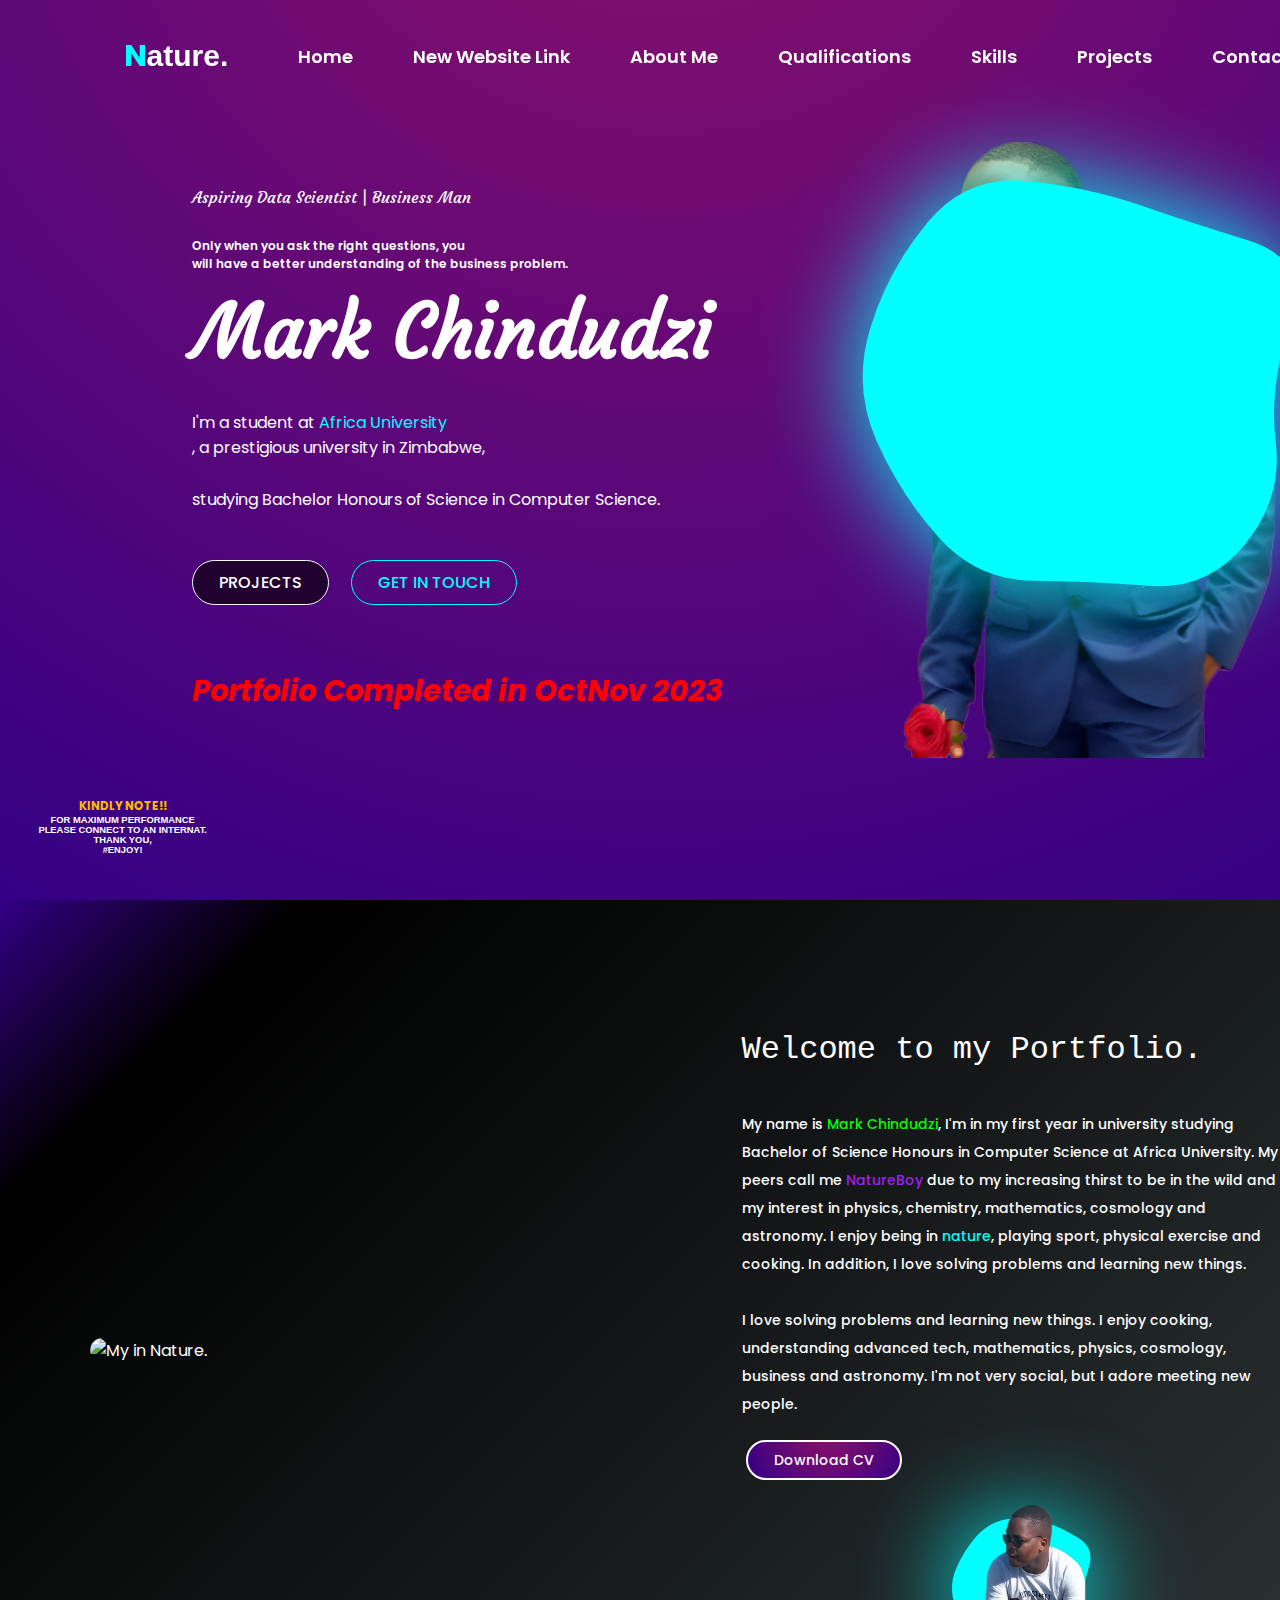
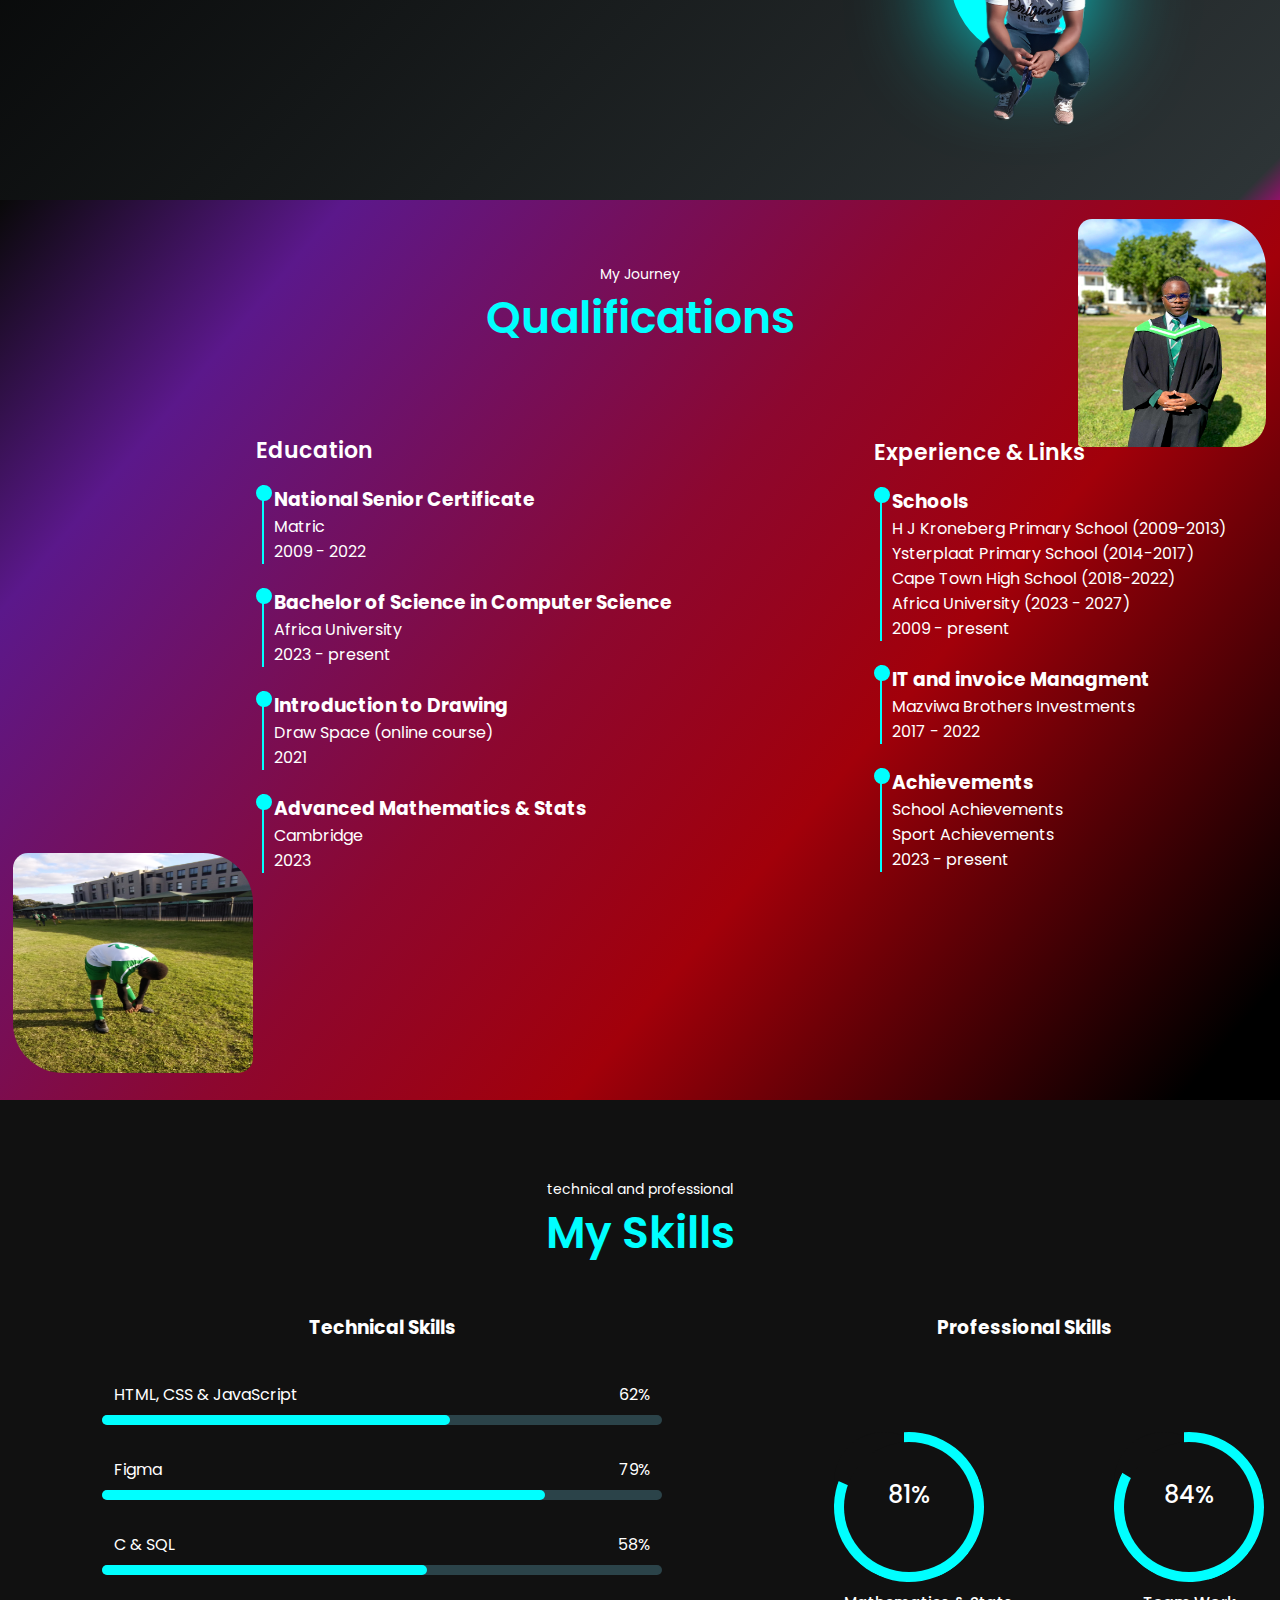
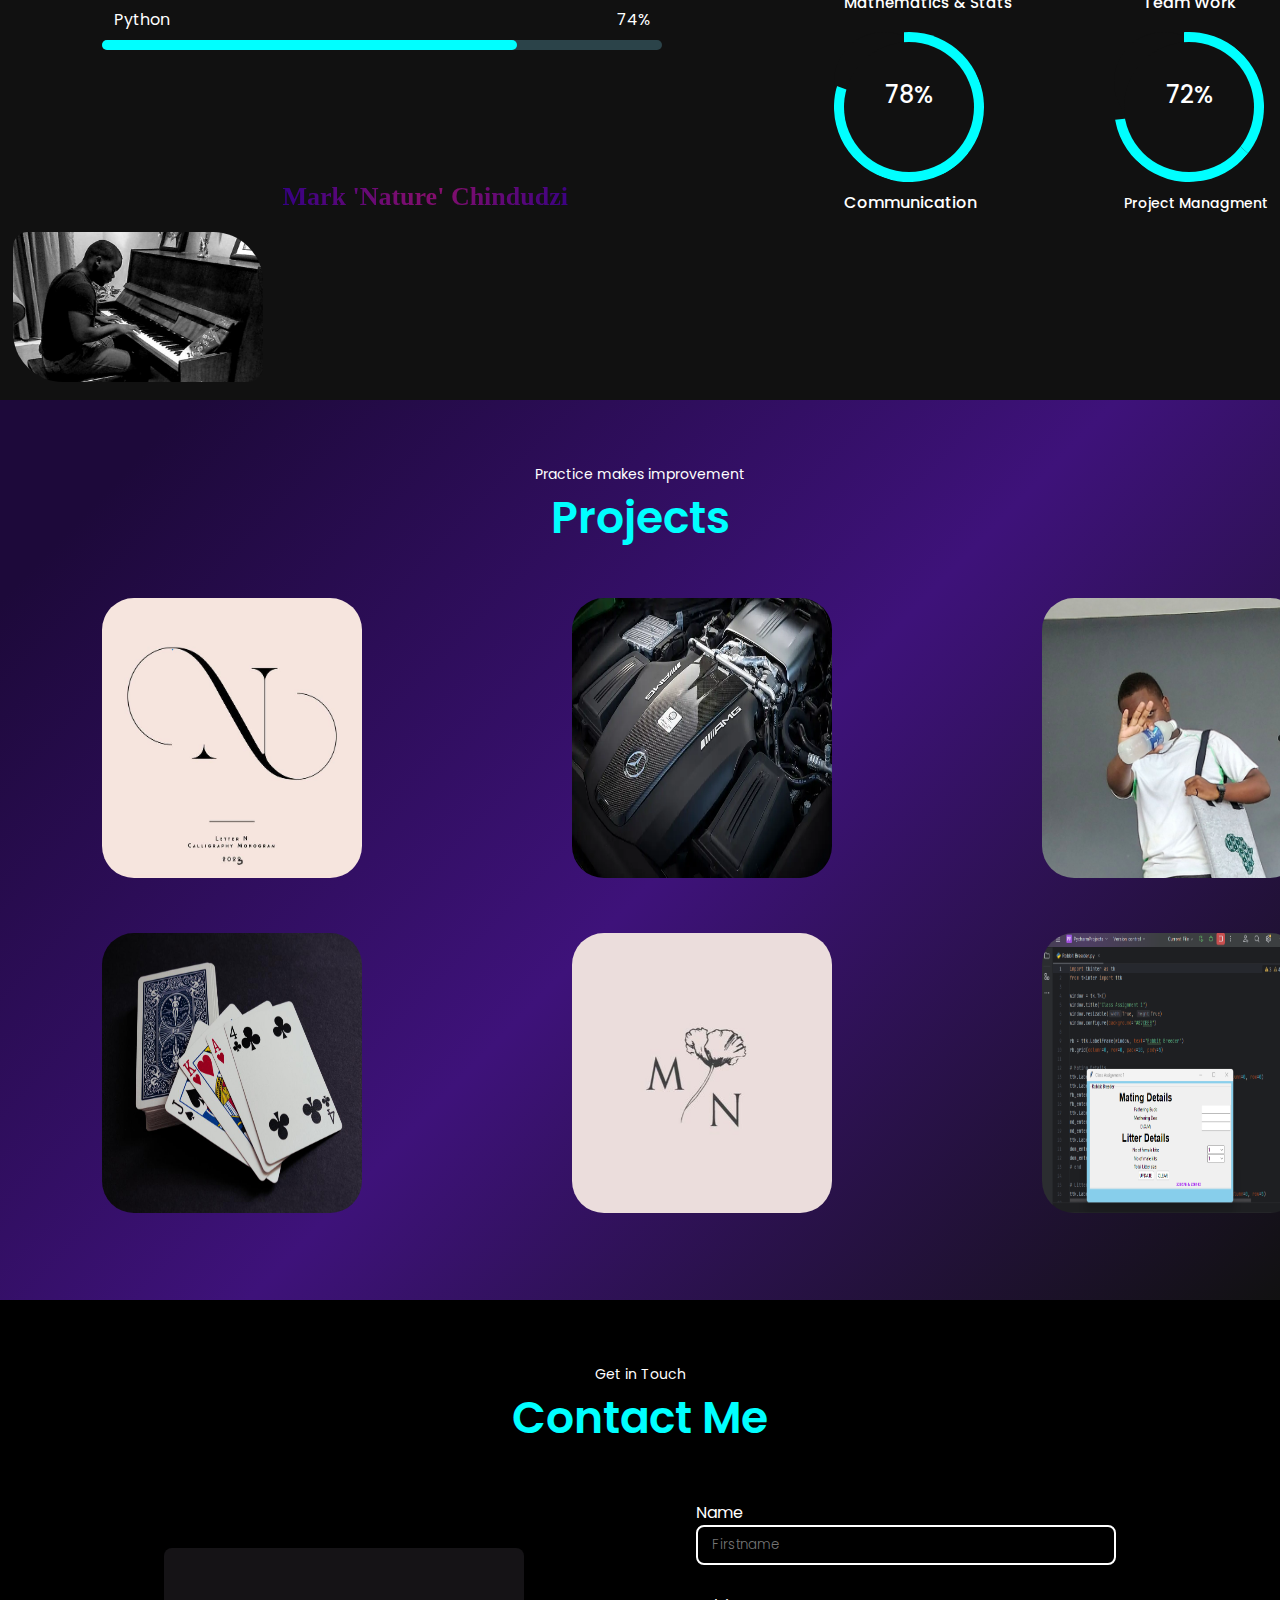
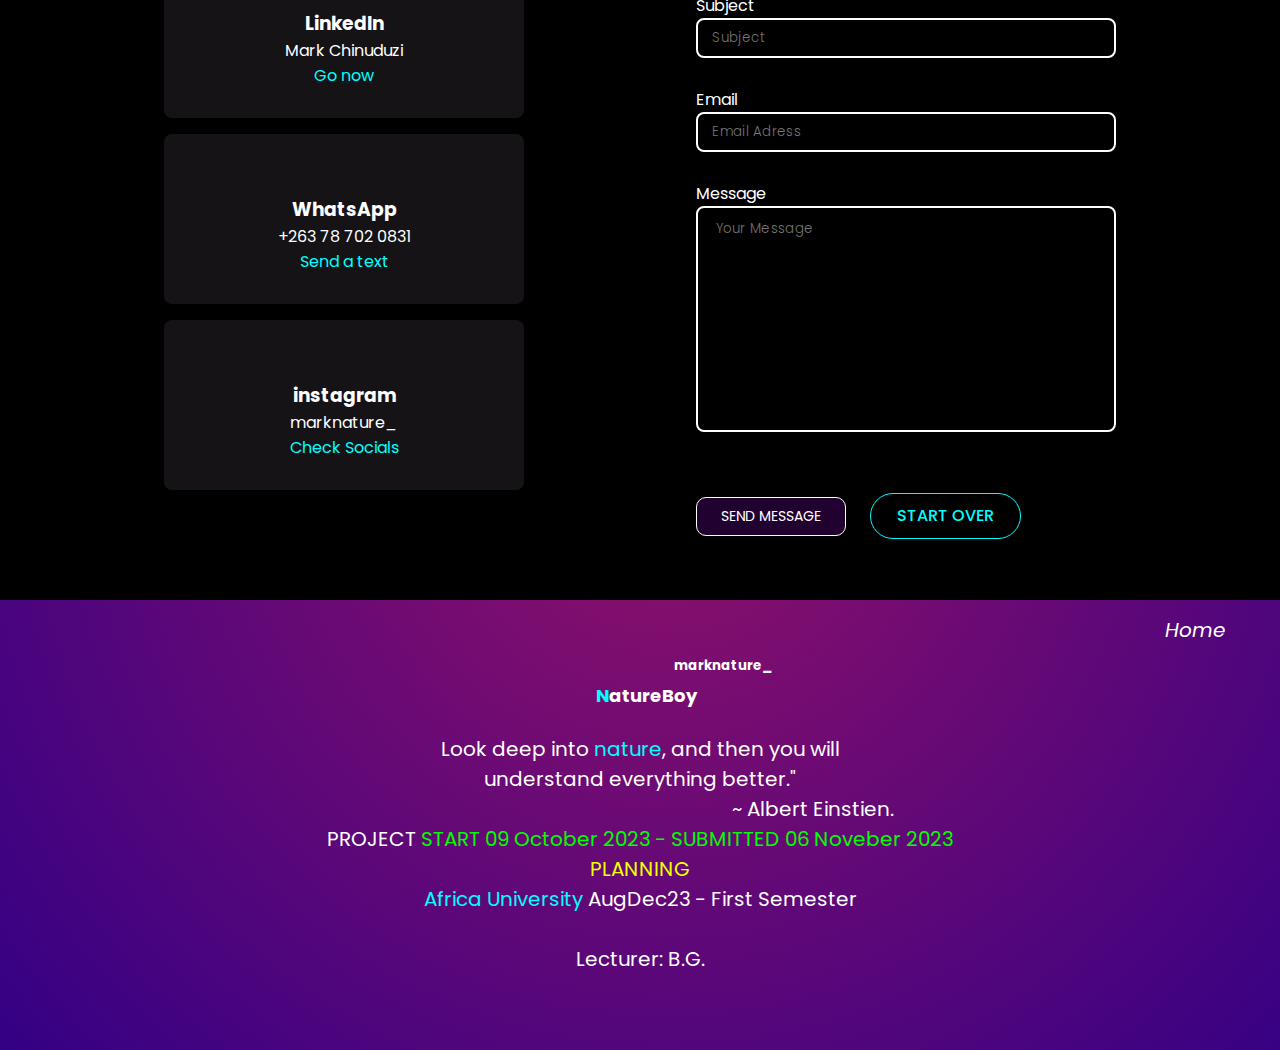
==== commit c5df1745: "Update index.html" ====
--- a/index.html
+++ b/index.html
@@ -20,7 +20,6 @@
          <ul class="nav">
           <li><span style="color: #A020F0;">MENU</span></li>
          <li><a href="#home">Home</a></li>
-         <li><a href="#headfootnew">New&nbsp;Website&nbsp;Link</a></li>
          <li><a href="#about-me">About&nbsp;Me</a></li>
          <li><a href="#qualifications">Qualifications</a></li>
          <li><a href="#skills">Skills</a></li>
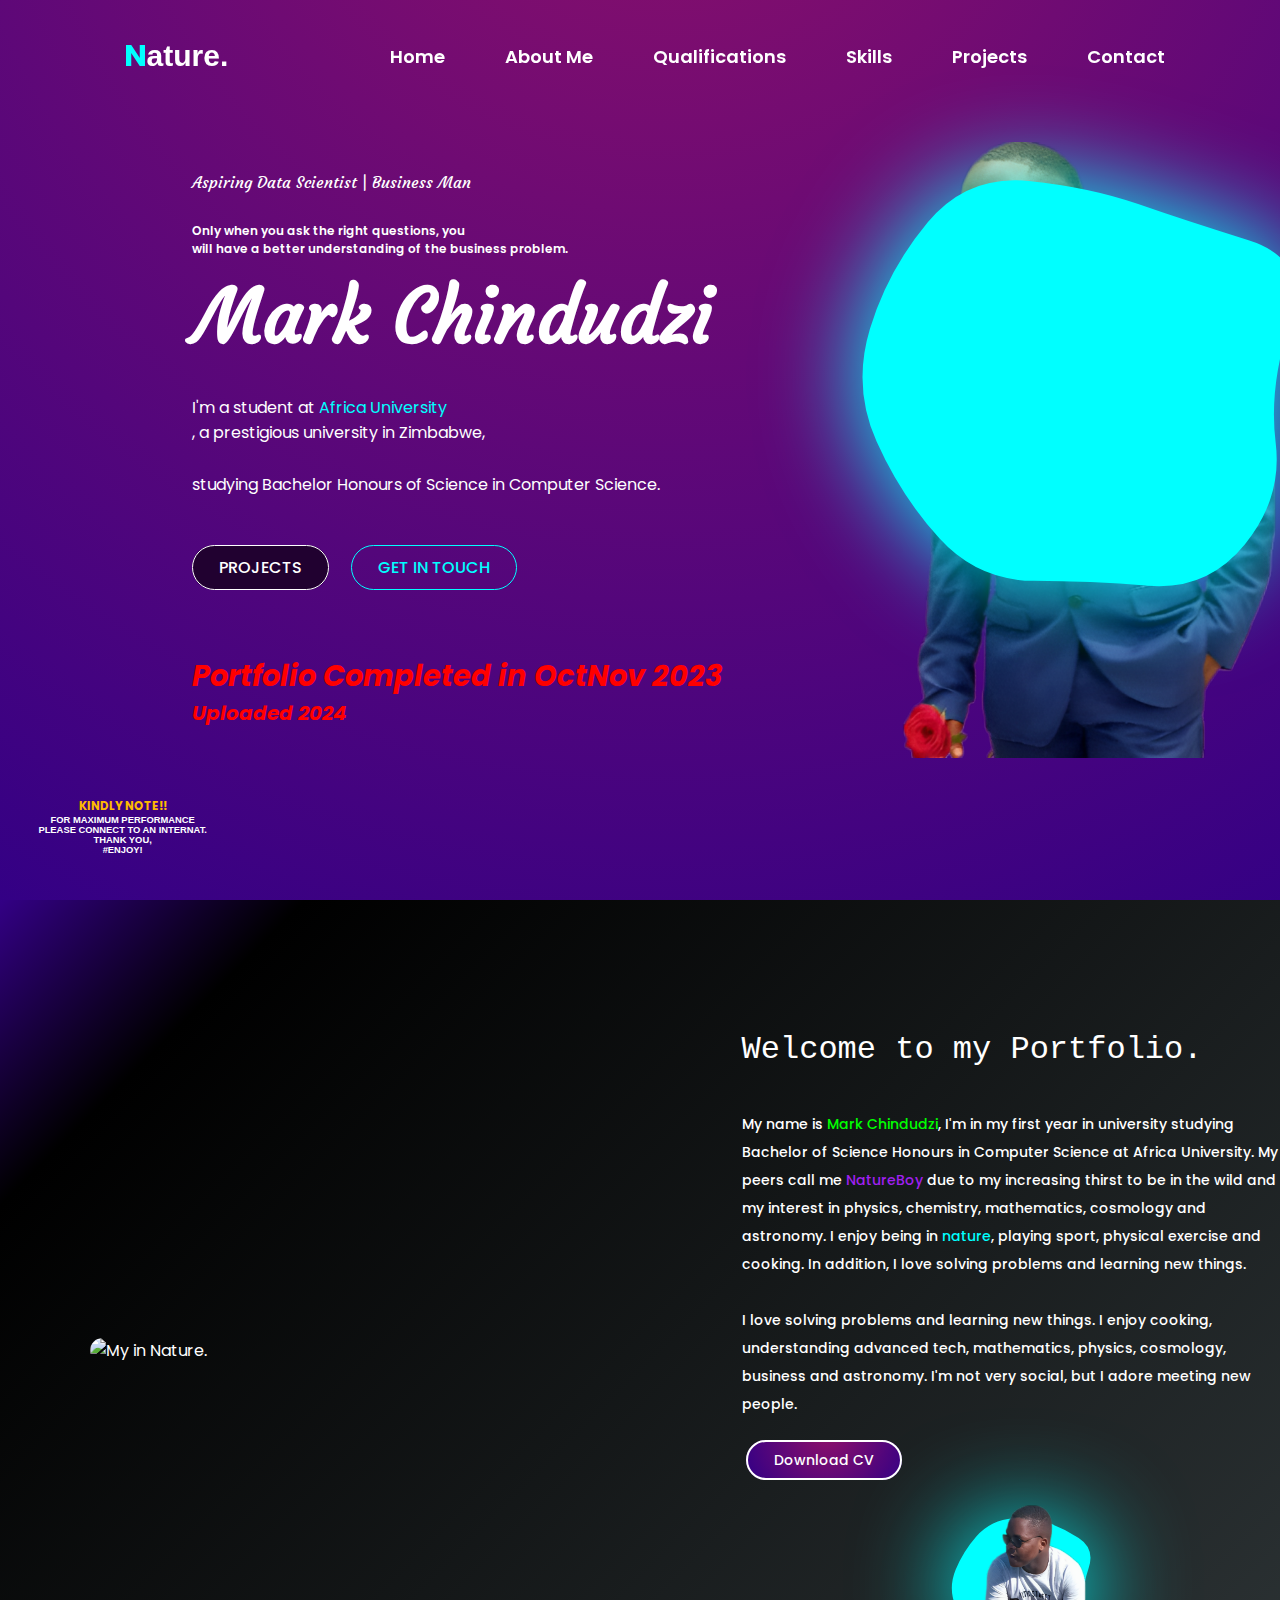
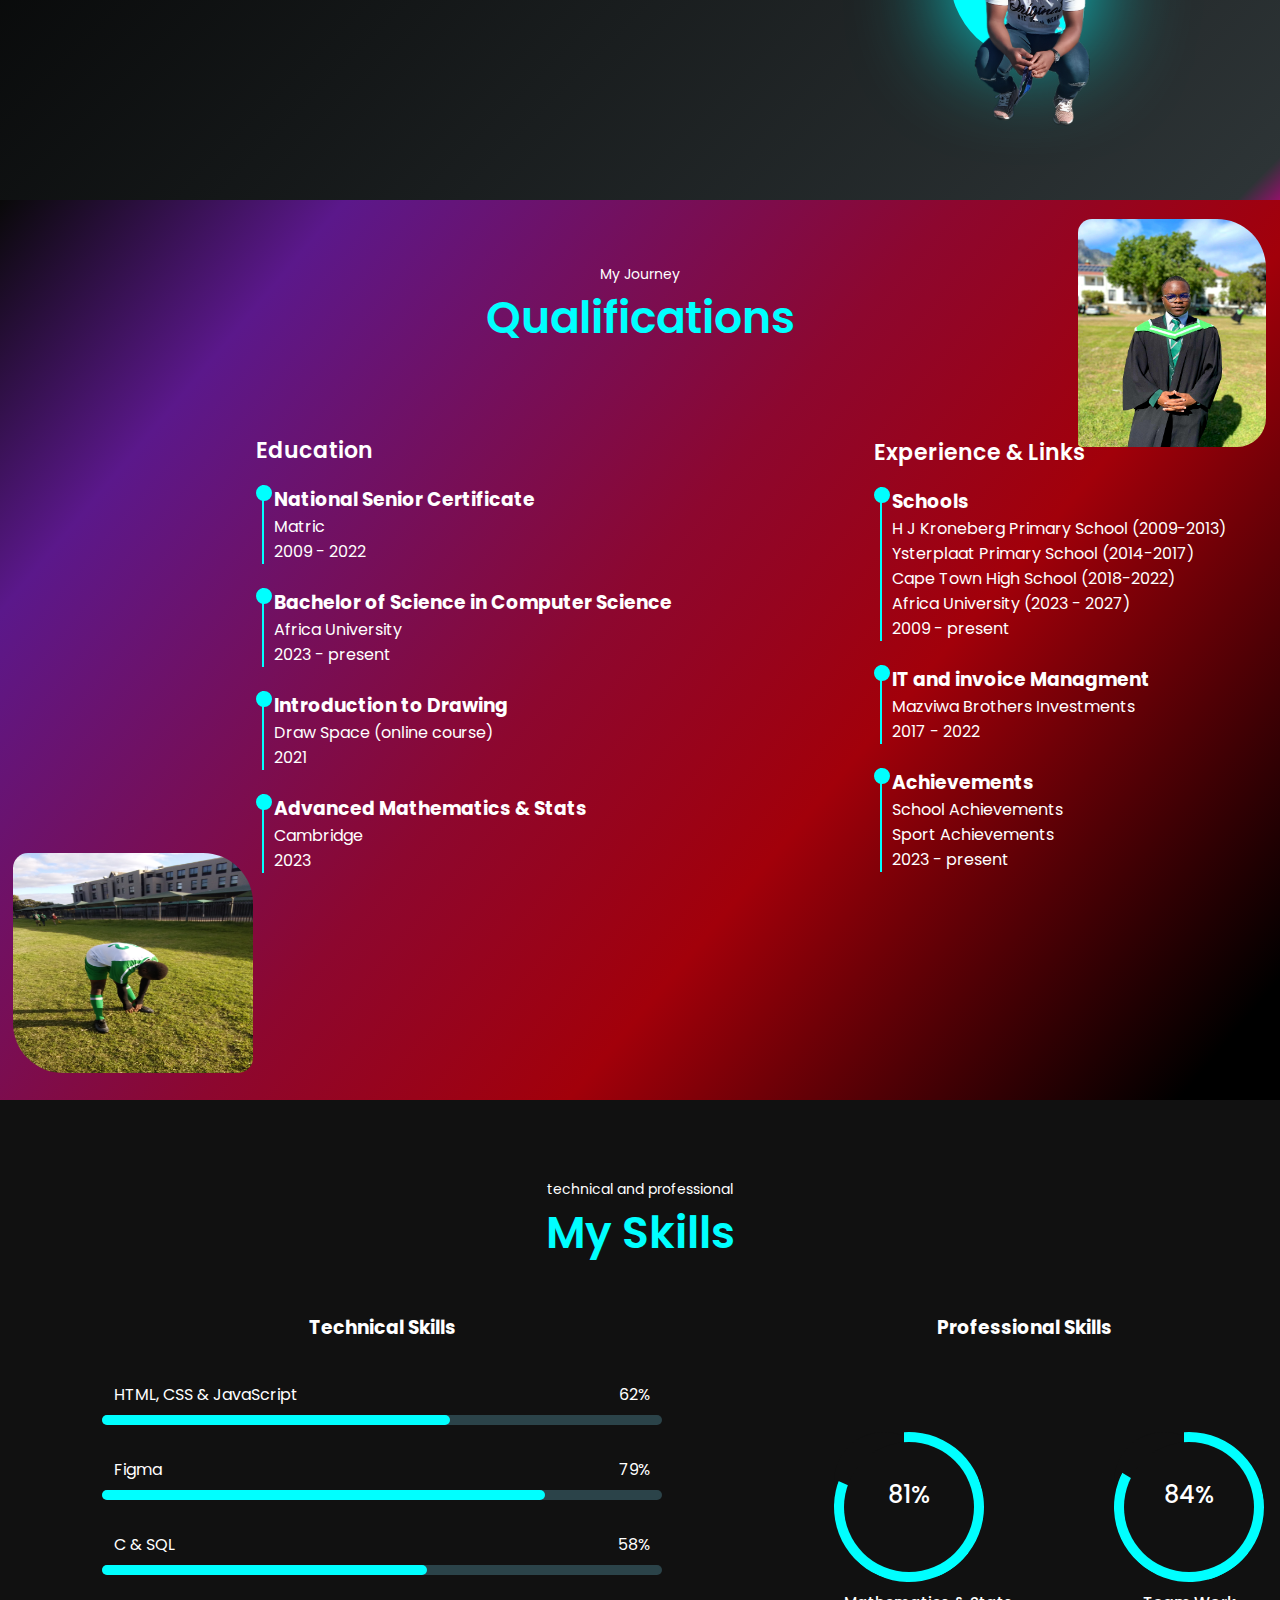
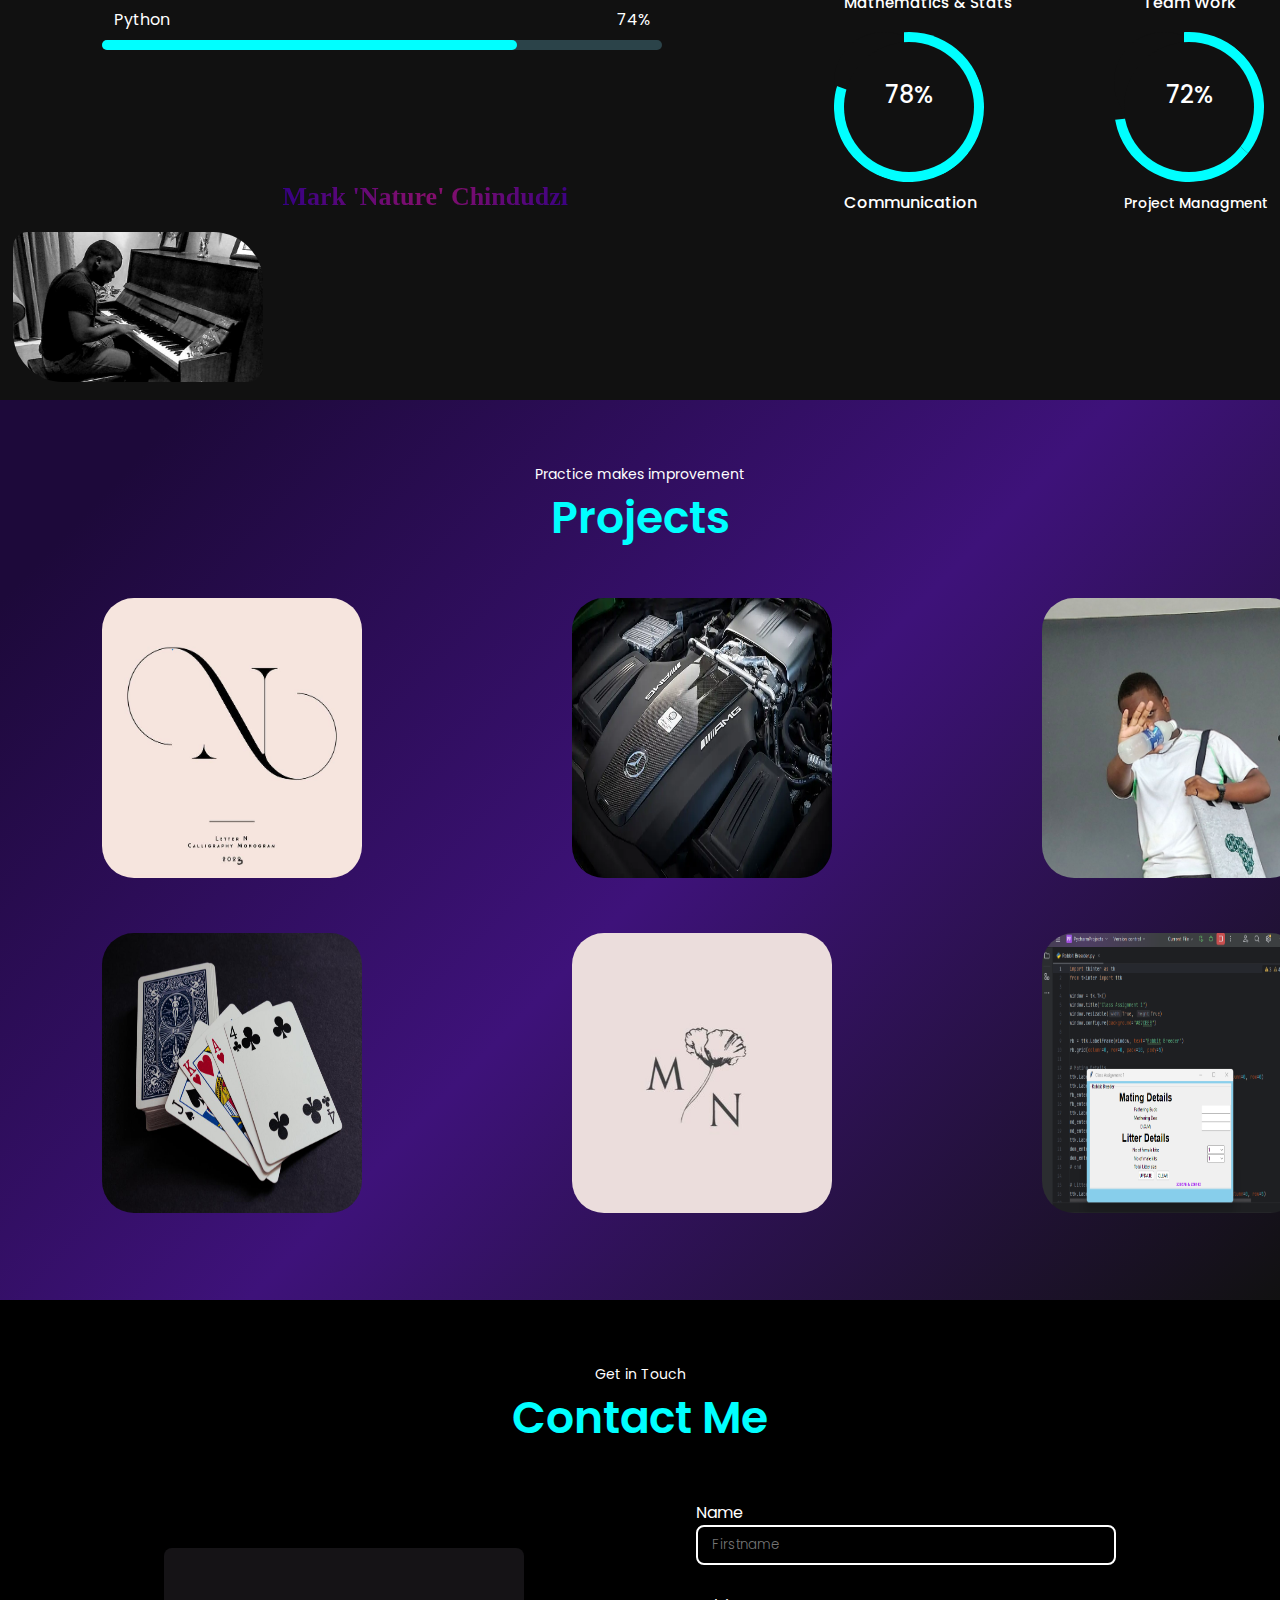
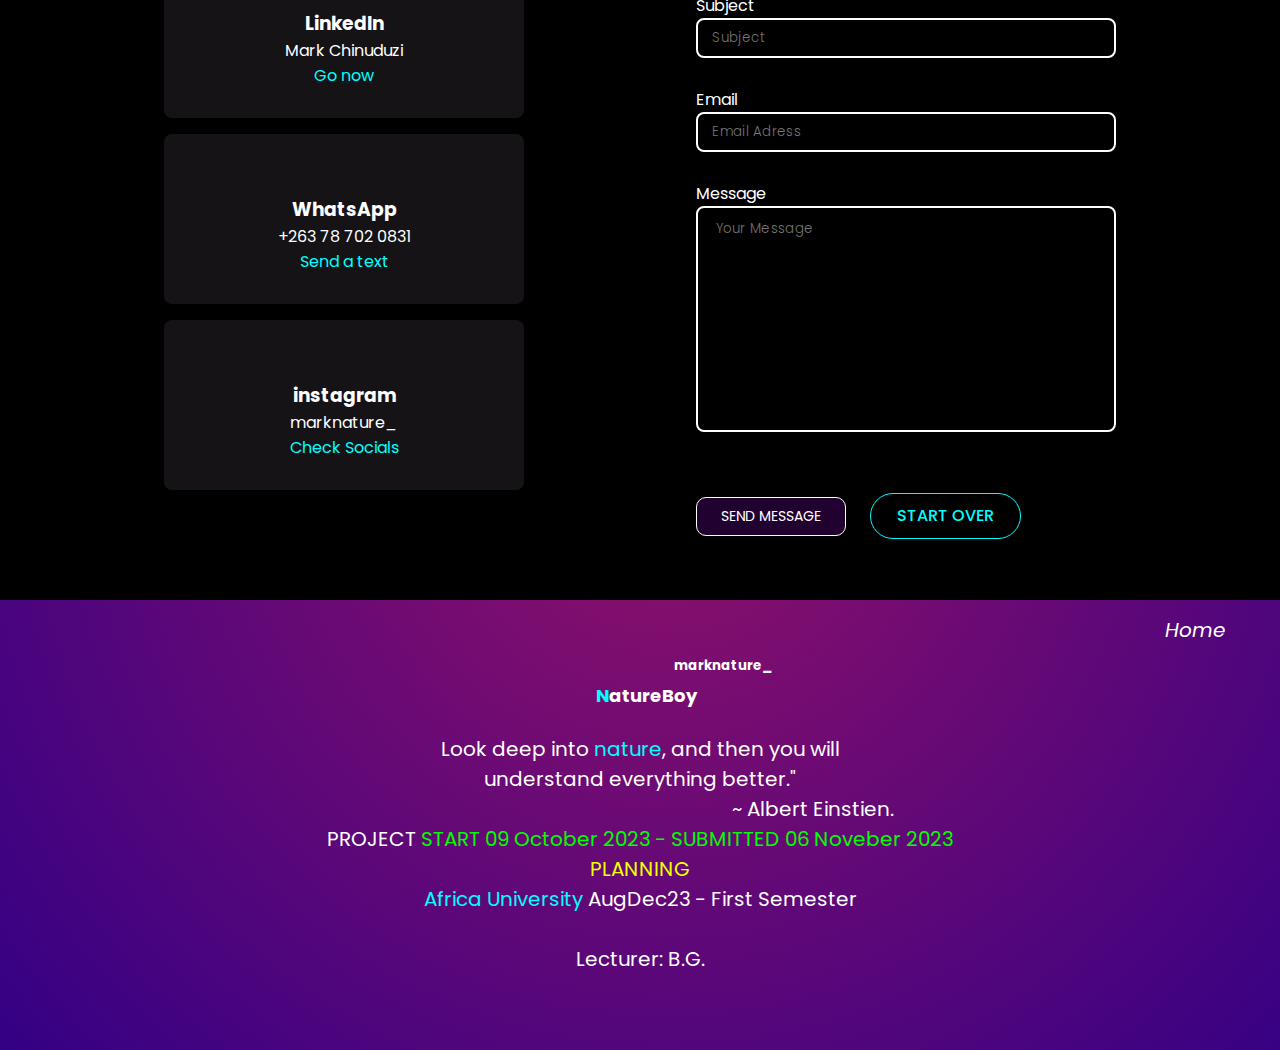
==== commit 2ecf07ae: "Update index.html with extra detail on about uploading date" ====
--- a/index.html
+++ b/index.html
@@ -33,7 +33,6 @@
       <a class="logo"><i class="ri-tree-fill"></i>&nbsp;<span style="color:#0ff">N</span>ature.</a>
        <ul class="menu-list">
          <li><a href="#home" class="active">Home</a></li>
-         <li><a href="#headfootnew">New&nbsp;Website&nbsp;Link</a></li>
          <li><a href="#about-me">About&nbsp;Me</a></li>
          <li><a href="#qualifications">Qualifications</a></li>
          <li><a href="#skills">Skills</a></li>
@@ -52,6 +51,7 @@
          <a href="#footer" class="ct"><i class="ri-contacts-fill"></i> Get in touch</a>
          <br><br><br><br>
          <h2 style= "color: red; font-size: 29px; font-style: italic;">Portfolio Completed in OctNov 2023</h2>
+         <h3 style= "color: red; font-size: 20px; font-style: italic;">Uploaded 2024</h3>
       </div>
 
    <div class="icons">
